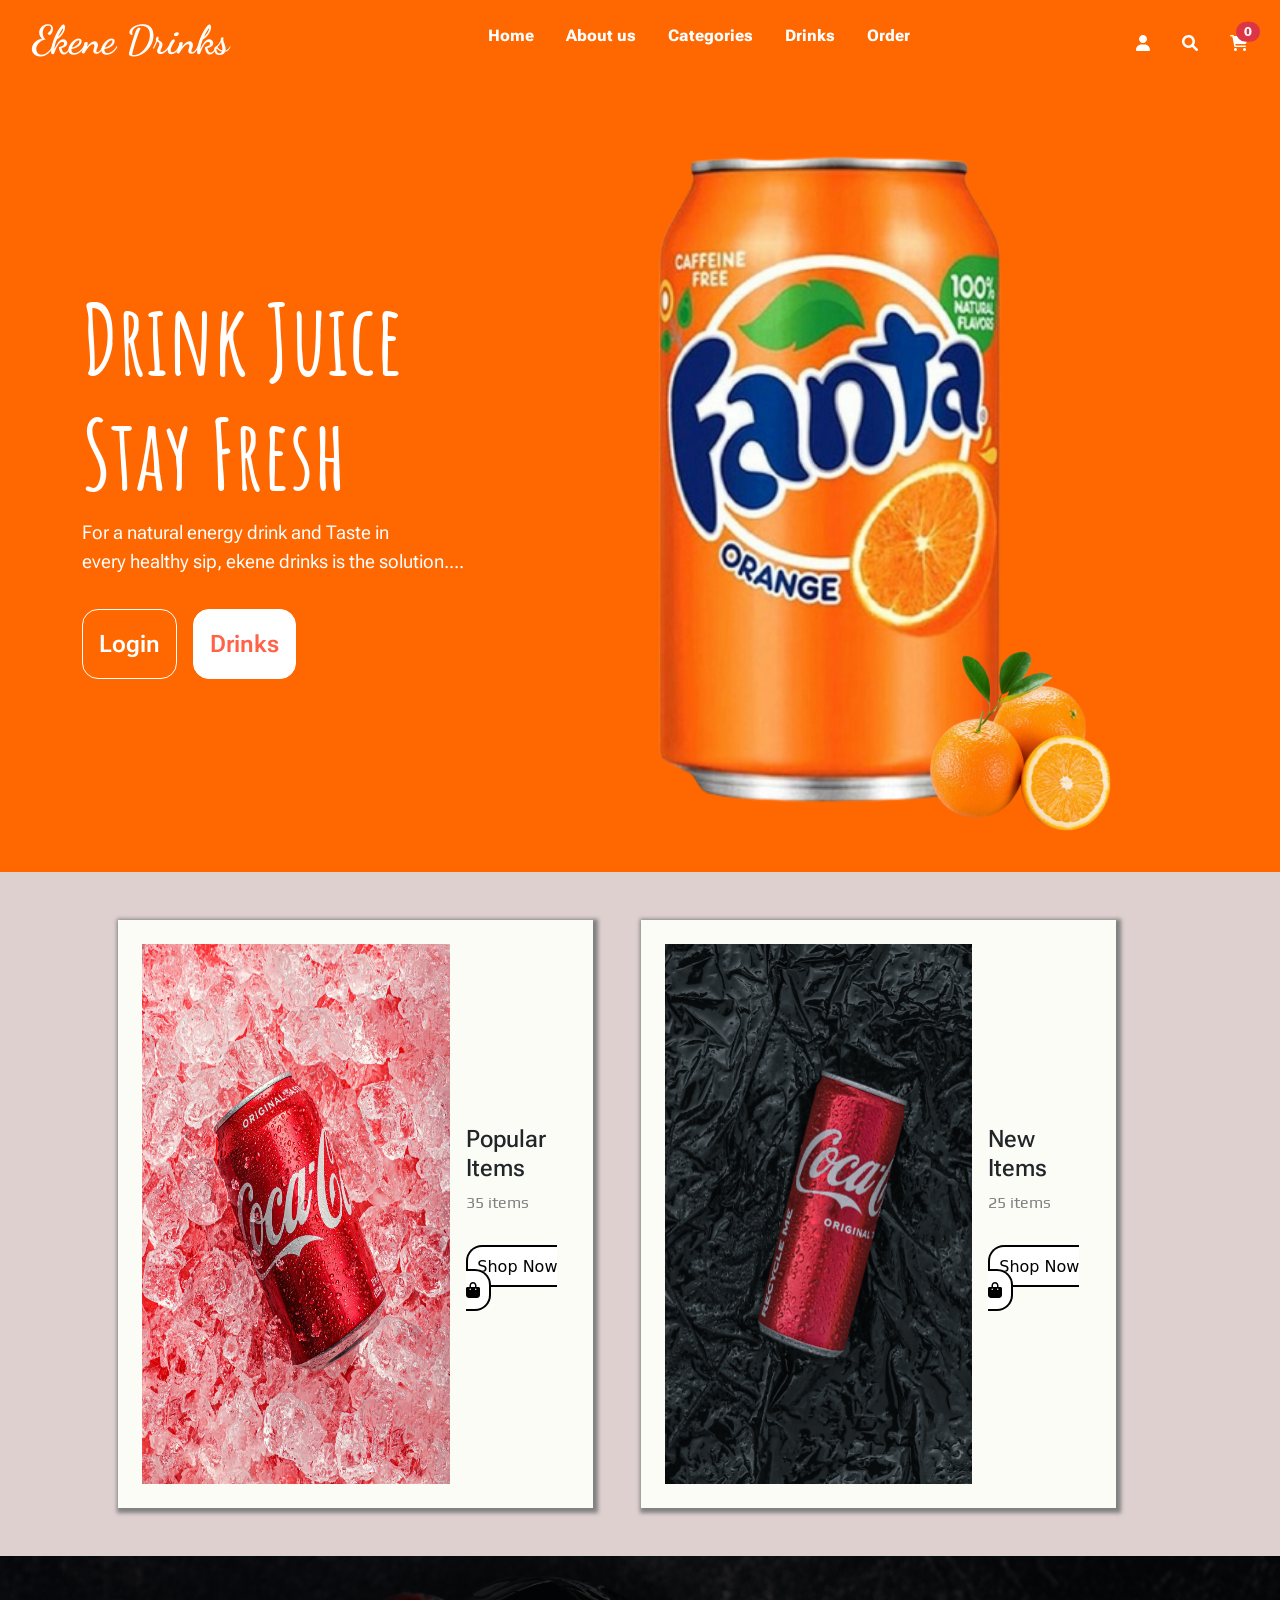
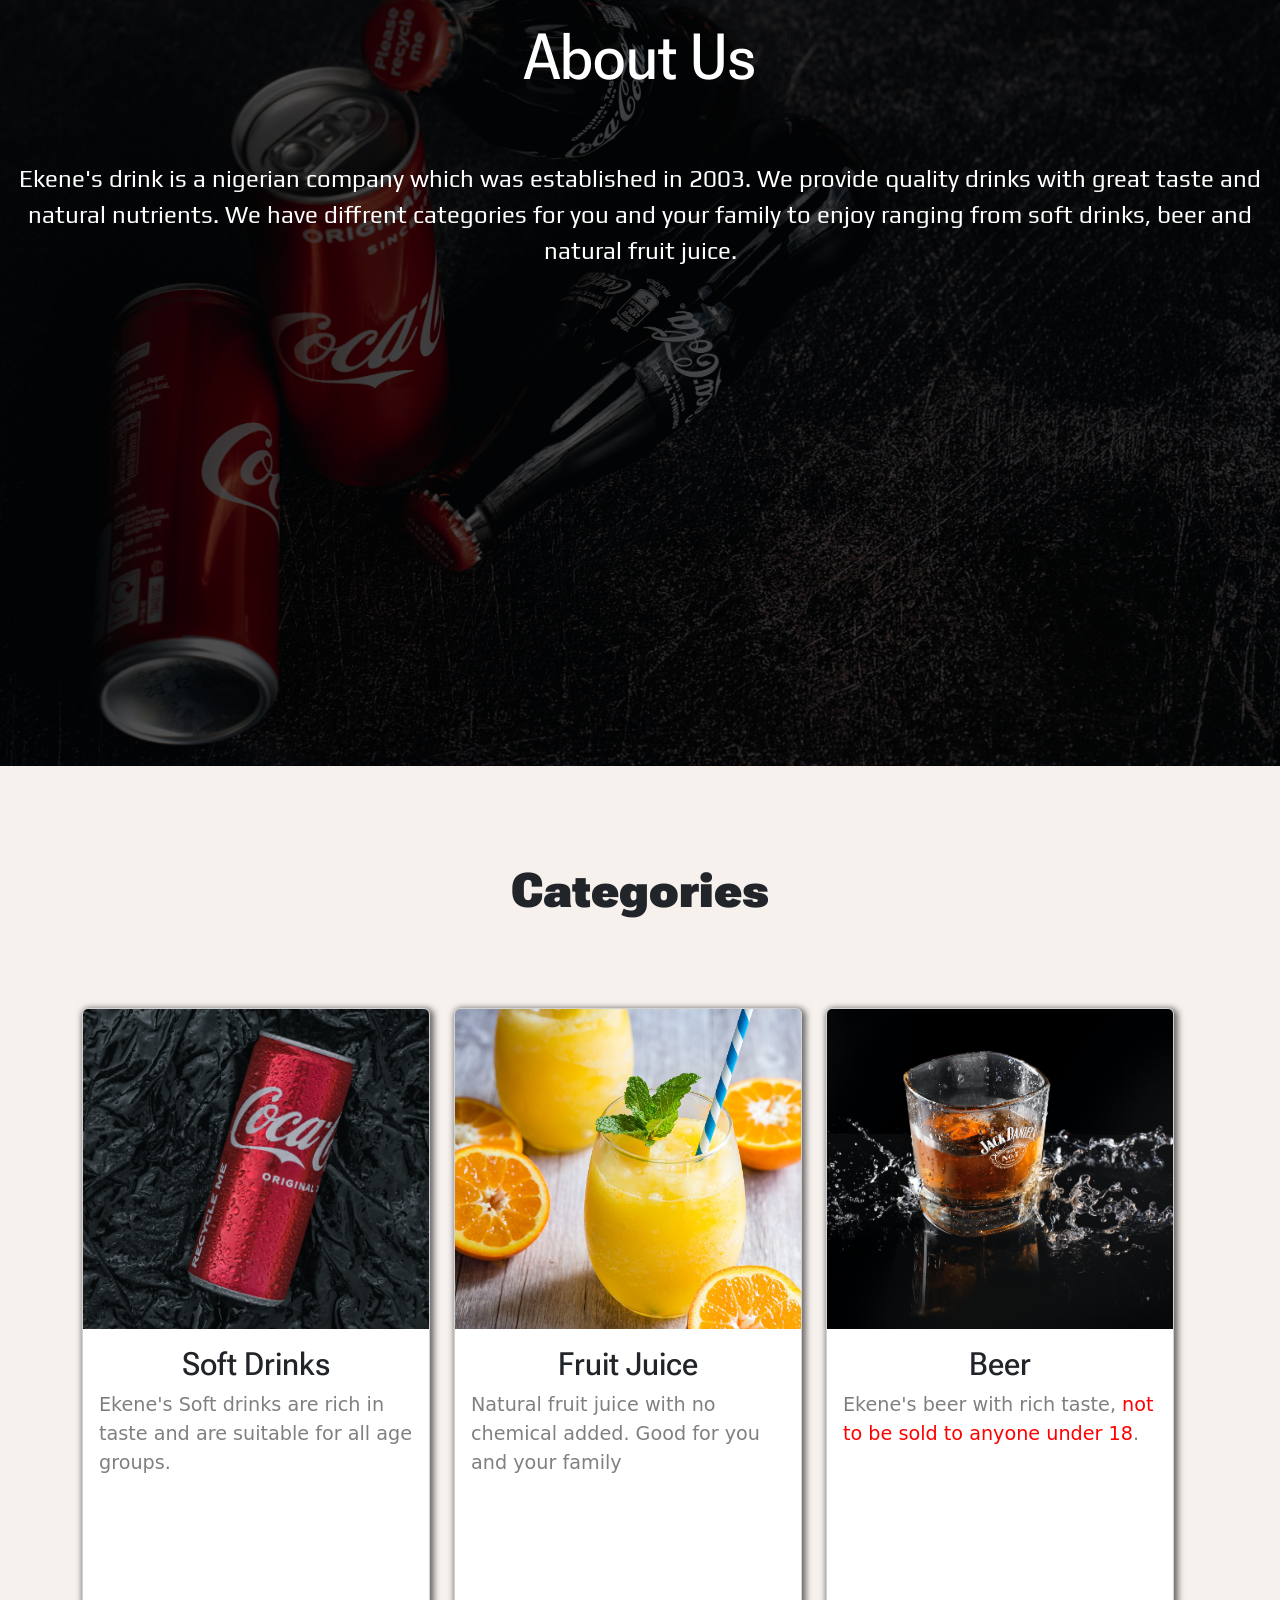
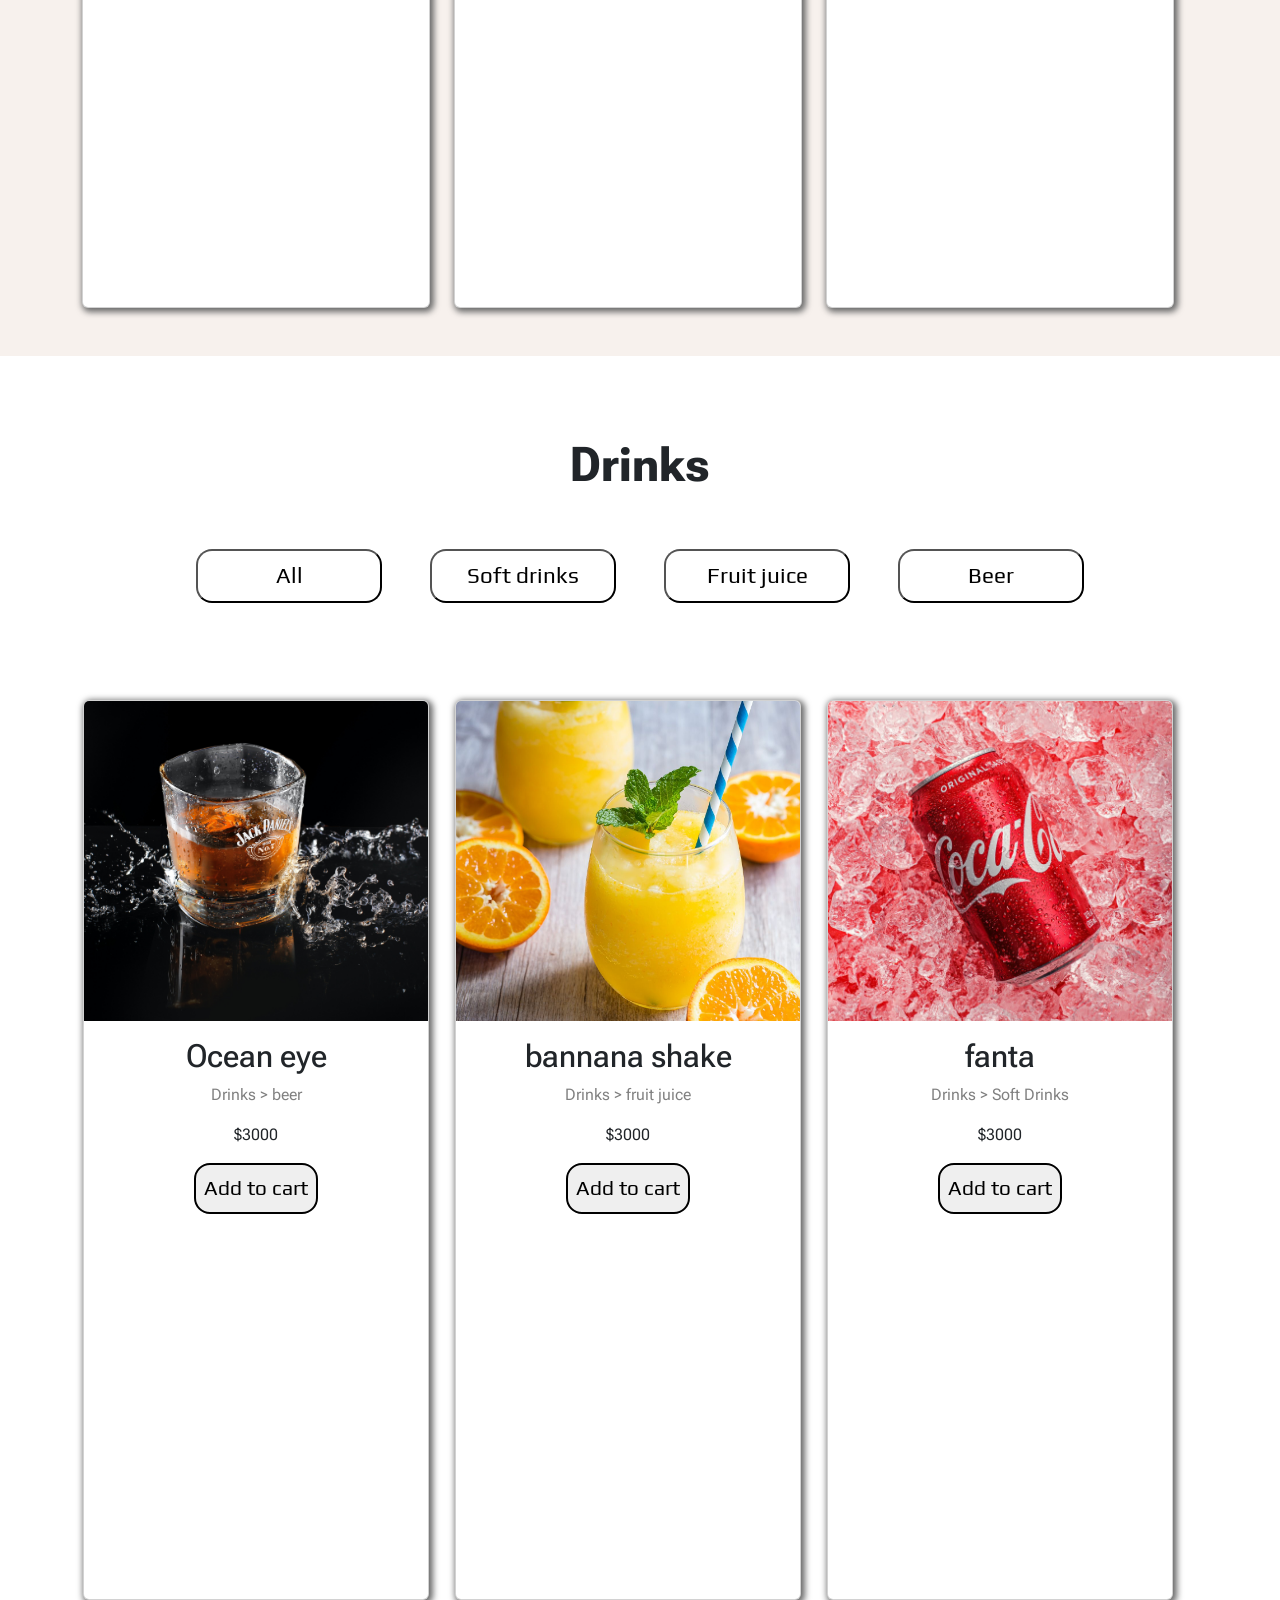
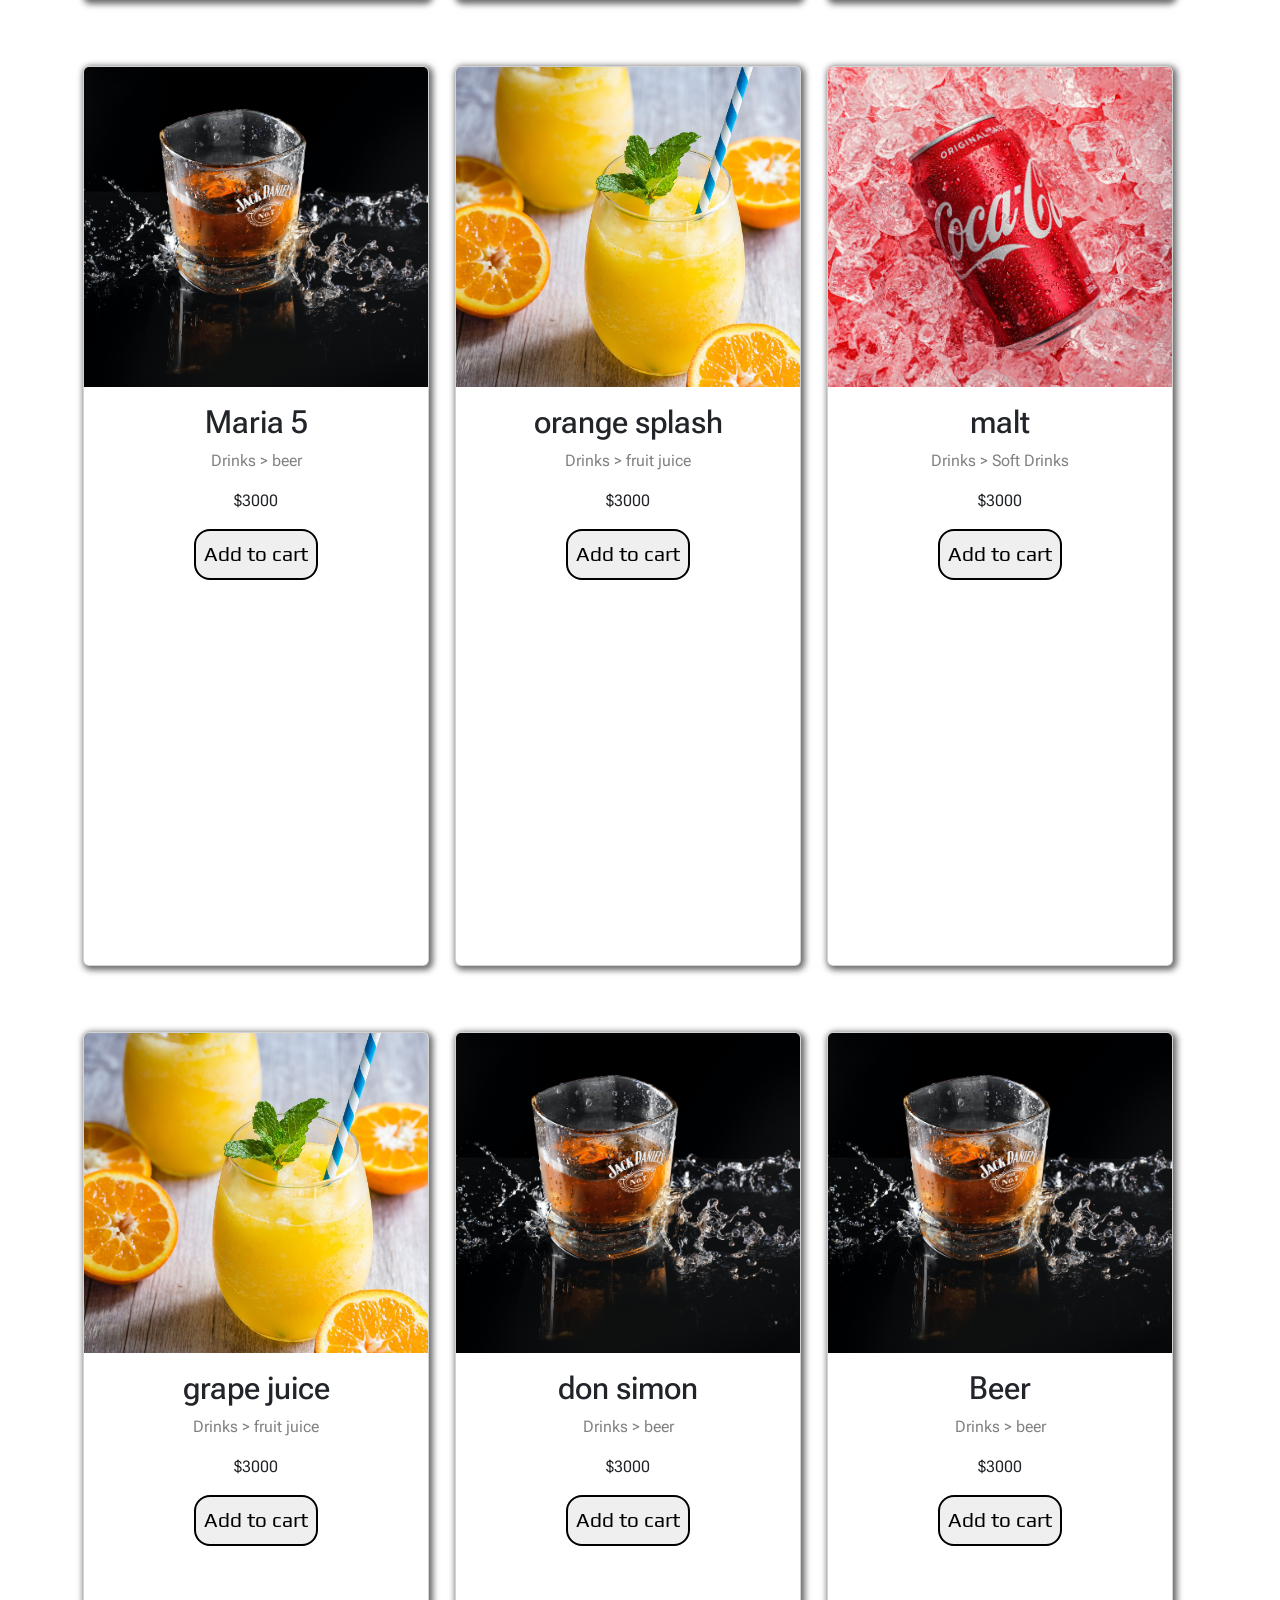
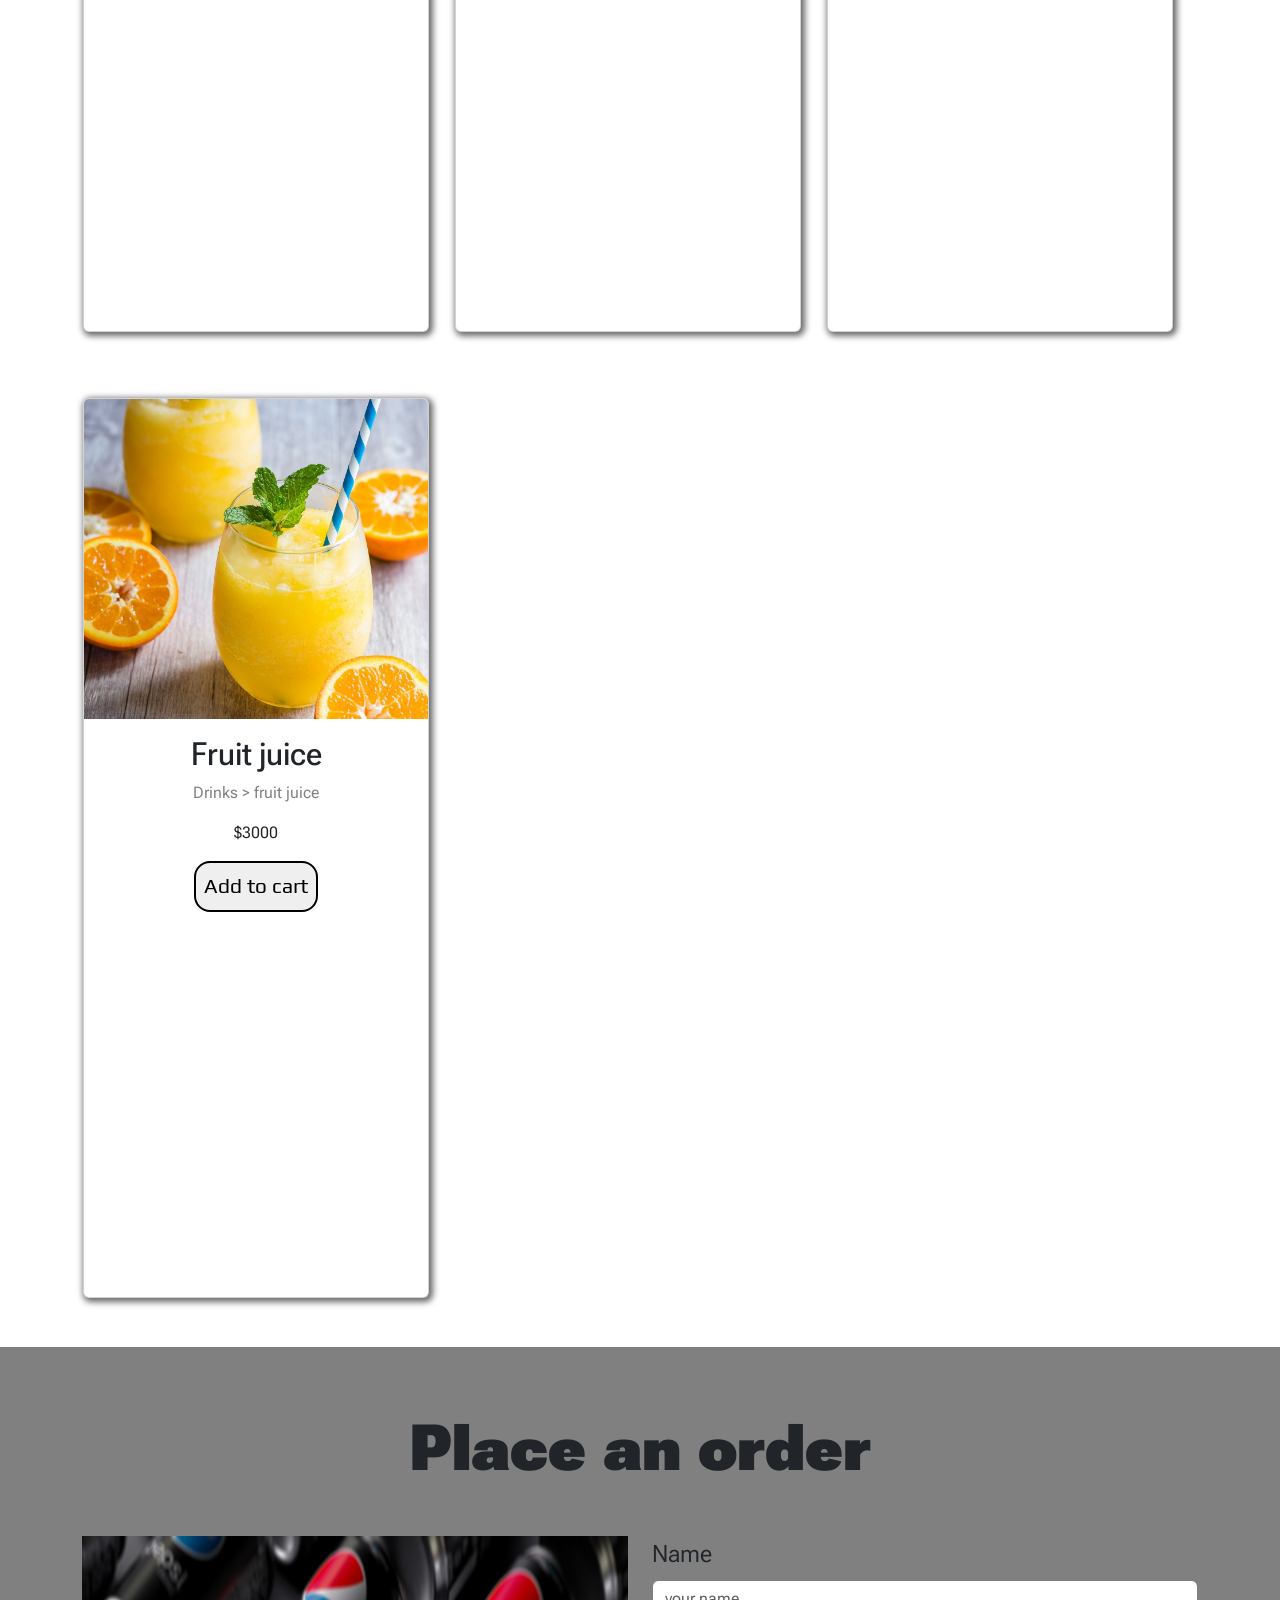
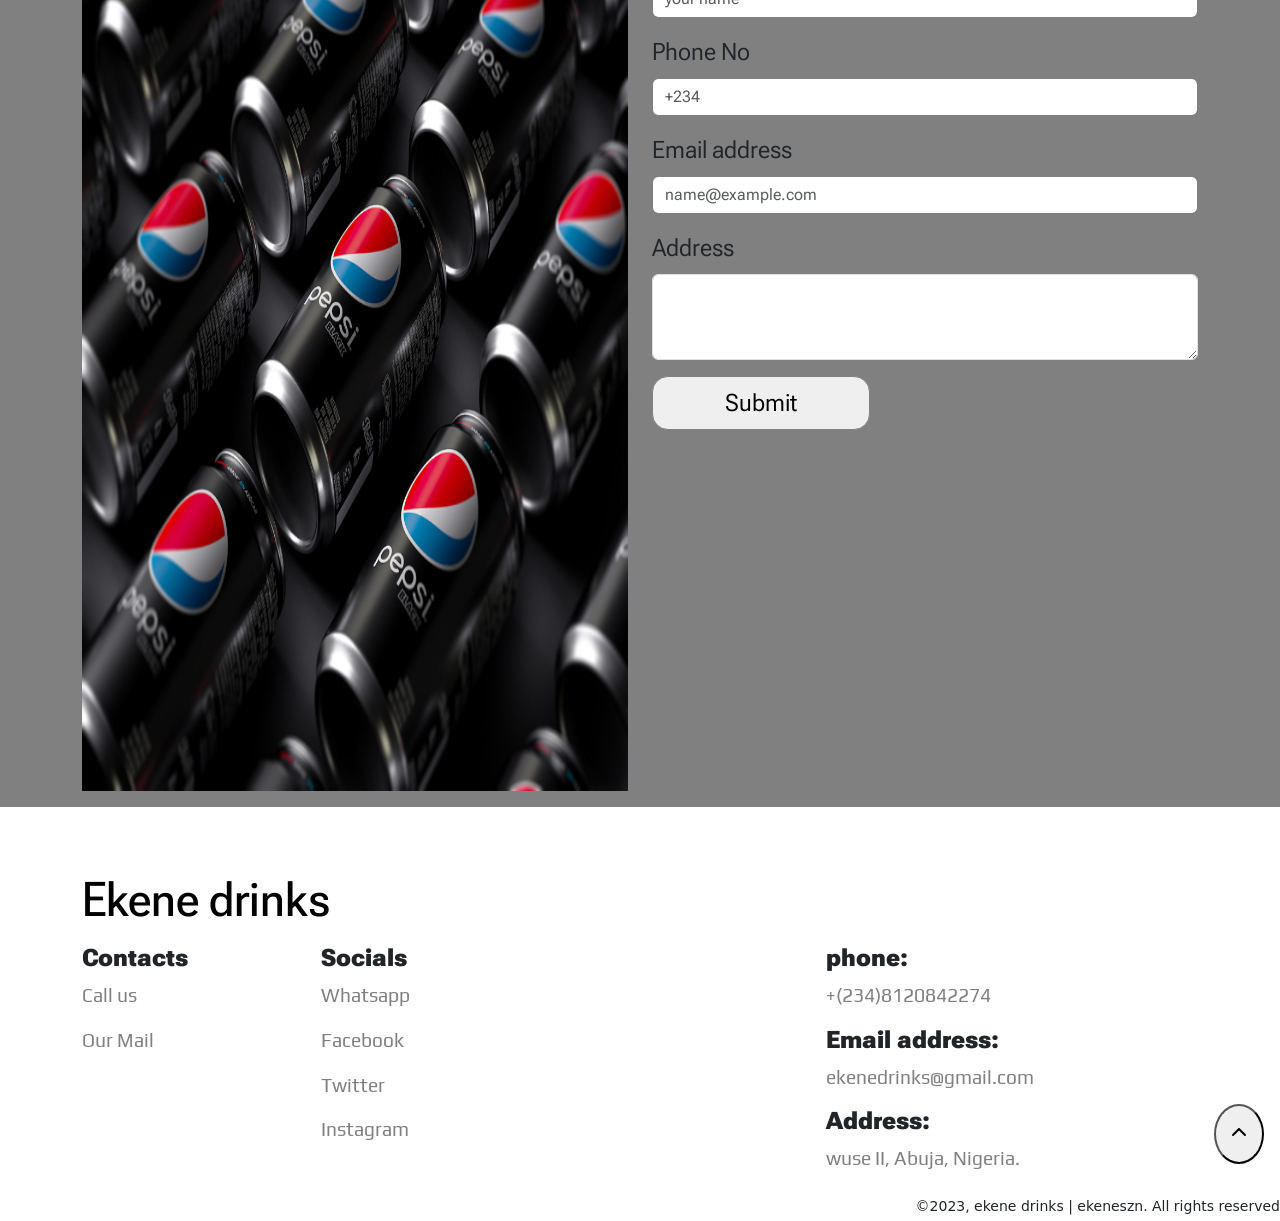
==== index.html @ aa916985 "sorting the cart increment btn" ====
<!DOCTYPE html>
<html lang="en">

     <head>
          <meta charset="UTF-8">
          <meta http-equiv="X-UA-Compatible" content="IE=edge">
          <meta name="viewport" content="width=device-width, initial-scale=1.0">
          <title>Ekene's drink</title>
          <link rel="stylesheet" href="./assets/css/style.css">
          <link rel="stylesheet" href="./assets/css/all.min.css">
          <link rel="stylesheet" href="	https://cdn.jsdelivr.net/npm/bootstrap@5.3.0-alpha3/dist/css/bootstrap.min.css">
          <link rel="preconnect" href="https://fonts.googleapis.com">
          <link rel="preconnect" href="https://fonts.gstatic.com" crossorigin>
          <link href="https://fonts.googleapis.com/css2?family=Amatic+SC&family=Bangers&family=Castoro+Titling&family=Cinzel:wght@400;600&family=Edu+TAS+Beginner&family=Edu+VIC+WA+NT+Beginner&family=Exo:wght@300&family=Genos:ital,wght@0,400;1,100&family=IBM+Plex+Serif:wght@300&family=Lobster&family=Monoton&family=Nanum+Gothic&family=Play&family=Press+Start+2P&family=Roboto+Flex:opsz,wght@8..144,200&family=Roboto+Slab:wght@100;300&family=Silkscreen&display=swap"
               rel="stylesheet">
          <link rel="preconnect" href="https://fonts.googleapis.com">
          <link rel="preconnect" href="https://fonts.gstatic.com" crossorigin>
          <link href="https://fonts.googleapis.com/css2?family=Amatic+SC&family=Bangers&family=Castoro+Titling&family=Cinzel:wght@400;600&family=Edu+TAS+Beginner&family=Edu+VIC+WA+NT+Beginner&family=Exo:wght@300&family=Genos:ital,wght@0,400;1,100&family=IBM+Plex+Serif:wght@300&family=Lobster&family=Monoton&family=Nanum+Gothic&family=Play&family=Press+Start+2P&family=Roboto+Flex:opsz,wght@8..144,200&family=Roboto+Slab:wght@100;300&family=Silkscreen&display=swap"
               rel="stylesheet">
          <link rel="preconnect" href="https://fonts.googleapis.com">
          <link rel="preconnect" href="https://fonts.gstatic.com" crossorigin>
          <link href="https://fonts.googleapis.com/css2?family=Amatic+SC&family=Bangers&family=Castoro+Titling&family=Cinzel:wght@400;600&family=Dancing+Script:wght@500&family=Edu+TAS+Beginner&family=Edu+VIC+WA+NT+Beginner&family=Exo:wght@300&family=Genos:ital,wght@0,400;1,100&family=IBM+Plex+Serif:wght@300&family=Lobster&family=Monoton&family=Nanum+Gothic&family=Play&family=Press+Start+2P&family=Roboto+Flex:opsz,wght@8..144,200&family=Roboto+Slab:wght@100;300&family=Silkscreen&display=swap"
               rel="stylesheet">
          <link rel="preconnect" href="https://fonts.googleapis.com">
          <link rel="preconnect" href="https://fonts.gstatic.com" crossorigin>
          <link href="https://fonts.googleapis.com/css2?family=Amatic+SC&family=Bangers&family=Castoro+Titling&family=Cinzel:wght@400;600&family=Cormorant&family=Dancing+Script:wght@500&family=Edu+TAS+Beginner&family=Edu+VIC+WA+NT+Beginner&family=Exo:wght@300&family=Genos:ital,wght@0,400;1,100&family=IBM+Plex+Serif:wght@300&family=Lobster&family=Monoton&family=Nanum+Gothic&family=Play&family=Press+Start+2P&family=Roboto+Flex:opsz,wght@8..144,200&family=Roboto+Slab:wght@100;300&family=Silkscreen&display=swap"
               rel="stylesheet">
     </head>

     <body>
          <header class="index-header">
               <h1 class="header-tittle">Ekene Drinks</h1>
               <ul class="links">
                    <li><a href="#home">Home</a></li>
                    <li><a href="#about">About us</a></li>
                    <li><a href="#category">Categories</a></li>
                    <li><a href="#drinks">Drinks</a></li>
                    <li><a href="#order">Order</a></li>
               </ul>
               <div class="user-section">
                    <a href="./login.html" class="user-link"><i class="fa fa-user"></i></a>
                    <a href="./search.html" class="user-link"><i class="fa fa-search"></i></a>
                    <div class="cart-a" data-bs-toggle="offcanvas" data-bs-target="#offcanvasRight" aria-controls="offcanvasRight">
                         <div class="position-relative badge-no">    
                           <a class="user-link"><i class="fa fa-cart-shopping"></i></a>
                              <span class="position-absolute top-0 start-100 translate-middle badge rounded-pill bg-danger">
                                0
                                <span class="visually-hidden">unread messages</span>
                              </span>
                         </div>
                    </div>
                    <div class="offcanvas offcanvas-end" tabindex="-1" id="offcanvasRight" aria-labelledby="offcanvasRightLabel">
                    <div class="offcanvas-header">
                    <h5 class="offcanvas-title" id="offcanvasRightLabel">Your Cart</h5>
                    <button type="button" class="btn-close" data-bs-dismiss="offcanvas" aria-label="Close"></button>
                    </div>
                    <div class="offcanvas-body"> 
                        <div class="row mini-cart-wrap">
                              <div class="mini-cart">
                                        <div class="col-md-3">
                                             <img src="./assets/images/Coca Cola.jpeg" alt="" class="img-fluid">
                                        </div>
                                        <div class="col-md-3 mini-sec">
                                             <h3 class="minicart-head">Oceaneyes</h3>
                                             <p class="minicart-p">Beer</p>
                                             <p class="mincart-p">$40</p>
                                             <div class="minicart-btn">
                                                  <div class="increase"><i class="fa fa-plus"></i></div>
                                                  <div class="vr"></div>
                                                  <div class="amount" value="1"> 1</div>
                                                  <div class="vr"></div>
                                                  <div class="decrease"><i class="fa fa-minus"></i></div>
                                             </div>
                                        </div>
                                        <div class="col-md-3 remove-sec">
                                             <div class="removeBtn"><p>Remove</p></div>
                                        </div>
                                   </div>
                              </div>
                              <div class="mini-cart">
                                   <div class="col-md-3">
                                        <img src="./assets/images/Coca Cola.jpeg" alt="" class="img-fluid">
                                   </div>
                                   <div class="col-md-3 mini-sec">
                                        <h3 class="minicart-head">Oceaneyes</h3>
                                        <p class="minicart-p">Beer</p>
                                        <p class="mincart-p">$40</p>
                                        <div class="minicart-btn">
                                             <div class="increase"><i class="fa fa-plus"></i></div>
                                             <div class="vr"></div>
                                             <div class="amount" value="1"> 1</div>
                                             <div class="vr"></div>
                                             <div class="decrease"><i class="fa fa-minus"></i></div>
                                        </div>
                                   </div>
                                   <div class="col-md-3 remove-sec">
                                        <div class="removeBtn"><p>Remove</p></div>
                                   </div>
                              </div>
                              <div class="mini-cart">
                                   <div class="col-md-3">
                                        <img src="./assets/images/Coca Cola.jpeg" alt="" class="img-fluid">
                                   </div>
                                   <div class="col-md-3 mini-sec">
                                        <h3 class="minicart-head">Oceaneyes</h3>
                                        <p class="minicart-p">Beer</p>
                                        <p class="mincart-p">$40</p>
                                        <div class="minicart-btn">
                                             <div class="increase"><i class="fa fa-plus"></i></div>
                                             <div class="vr"></div>
                                             <div class="amount" value="1"> 1</div>
                                             <div class="vr"></div>
                                             <div class="decrease"><i class="fa fa-minus"></i></div>
                                        </div>
                                   </div>
                                   <div class="col-md-3 remove-sec">
                                        <div class="removeBtn"><p>Remove</p></div>
                                   </div>
                               </div>
                         </div>
                         </div>
                         </div>
                    </div>
                    </div>
               </div>
          </header>
          <div class="home" id="home">
               <div class="home-section">
                    <div class="container">
                         <div class="row home-wrap">
                              <div class="left col-md-6">
                                   <h1 class="home-head">Drink Juice <br>Stay Fresh</h1>
                                   <p class="home-p">For a natural energy drink and Taste in <br> every healthy sip,
                                        ekene
                                        drinks
                                        is the
                                        solution....</p>
                                   <div class="buttons">
                                        <div class="login"><a href="">Login</a></div>
                                        <div class="drinks"><a href="" style="color: tomato;">Drinks</a></div>
                                   </div>
                              </div>
                              <div class="right col-md-4 d-flex">
                                   <img src="./assets/images/Refreshing_Drink_Fanta_Orange-removebg-preview.png" alt=""
                                        class="home-img">
                                   <img src="./assets/images/Improve_Your_Cholesterol_with_These_Foods-removebg-preview.png"
                                        alt="" class="fruit">
                              </div>
                         </div>
                    </div>
               </div>
               <div class="home-section2">
                    <div class="container">
                         <div class="row home-wrap">
                              <div class="col-md-6">
                                   <h1 class="home-head">Different flavours <br> and great taste</h1>
                                   <p class="home-p">Different flavours for your consumption</p>
                              </div>
                              <div class="right col-md-4 d-flex">
                                   <img src="./assets/images/Fanta_Refresco_con_Gas__Sabor_Fresa_-_Paquete_de_12_x_355_ml_-_Total__4260_ml-removebg-preview.png"
                                        alt="" class="home-img">
                                   <img src="./assets/images/Fresh_Strawberries_PNG_Image__Fresh_Hand_Painted_Strawberry_Illustrator__Strawberry_Clipart__Strawberry_Illustration__Strawberry_PNG_Image_For_Free_Download-removebg-preview.png"
                                        alt="" class="fruit">
                              </div>
                         </div>
                    </div>
               </div>
               <div class="home-section3">
                    <div class="container">
                         <div class="row home-wrap">
                              <div class="col-md-6">
                                   <h1 class="home-head">For you <br> and your family.</h1>
                                   <p class="home-p">ekene's drinks are suitable for all age groups. </p>
                              </div>
                              <div class="right col-md-4 d-flex">
                                   <img src="./assets/images/Drinks-removebg-preview.png" alt="" class="home-img">
                                   <img src="./assets/images/_35_ILLUSTRATING_AS_MY_REMEDY-removebg-preview.png" alt=""
                                        class="fruit">
                              </div>
                         </div>
                    </div>
               </div>
          </div>
          <div class="advert-section">
               <div class="container">
                    <div class="row ">
                         <div class="col-md-5 advert  p-4">
                              <div class="advert-left">
                                   <img src="./assets/images/Coca Cola.jpeg " alt="" class="advert-img">
                              </div>
                              <div class="advert-right">
                                   <h1 class="popular-head">
                                        Popular Items
                                   </h1>
                                   <p class="popular-p">
                                        35 items
                                   </p>
                                   <a href="" class="shop-now">
                                        Shop Now <i class="fa fa-shopping-bag"></i>
                                   </a>
                              </div>
                         </div>
                         <div class="col-md-5 advert p-4">
                              <div class="advert-left">
                                   <img src="./assets/images/pexels-ali-pli-14650660.jpg" alt="" class="advert-img">
                              </div>
                              <div class="advert-right">
                                   <h1 class="new-head">
                                        New Items
                                   </h1>
                                   <p class="new-p">
                                        25 items
                                   </p>
                                   <a href="" class="shop-now">
                                        Shop Now <i class="fa fa-shopping-bag"></i>
                                   </a>
                              </div>
                         </div>
                    </div>
               </div>
          </div>
          <div class="about-section" id="about">
               <img src="./assets/images/pexels-alleksana-4113666.jpg" class="about-bg"></img>
               <div class="container-fluid">
                    <div class="row ">
                         <div class="about-wrap">
                              <h2 class="about-head text-center">About Us</h2>
                              <p class="about-p text-center">Ekene's drink is a nigerian company which was established
                                   in 2003. We
                                   provide quality drinks with great taste and natural nutrients. We have diffrent
                                   categories for you and your family to enjoy ranging from soft drinks, beer and
                                   natural fruit juice.</p>
                         </div>
                    </div>
               </div>
          </div>
          <div class="category" id="category">
               <div class="container">
                    <div class="row">
                         <h1 class="category-head text-center mt-5">
                              Categories
                         </h1>
                         <div class="row mt-5">
                              <div class="col-md-4">
                                   <div class="card">
                                        <img src="./assets/images/pexels-ali-pli-14650660.jpg" class="card-img-top"
                                             alt="...">
                                        <div class="card-body">
                                             <h5 class="card-title">Soft Drinks</h5>
                                             <p class="card-text">Ekene's Soft drinks are rich in taste and are suitable
                                                  for all age groups.</p>
                                        </div>
                                   </div>
                              </div>
                              <div class="col-md-4">
                                   <div class="card">
                                        <img src="./assets/images/Frozen Orange Prosecco - Frozecco.jpeg" class="
                                             card-img-top" alt="...">
                                        <div class="card-body">
                                             <h5 class="card-title">Fruit Juice</h5>
                                             <p class="card-text">Natural fruit juice with no chemical added. Good for
                                                  you and your family</p>
                                        </div>
                                   </div>
                              </div>
                              <div class="col-md-4">
                                   <div class="card">
                                        <img src="./assets/images/pexels-maria-pop-339696.jpg" class="card-img-top"
                                             alt="...">
                                        <div class="card-body">
                                             <h5 class="card-title">Beer</h5>
                                             <p class="card-text">Ekene's beer with rich taste, <span style="color: red
                                             ;">not to be sold to anyone under 18</span>.</p>
                                        </div>
                                   </div>
                              </div>
                         </div>
                    </div>
               </div>
          </div>
          <div class="drinks-section" id="drinks">
               <div class="container">
                    <div class="row">
                         <h1 class="drink-head text-center mt-5">
                              Drinks
                         </h1>
                         <div class="drink-category d-flex justify-content-center gap-5 mt-5">
                              <button class="drink-btn col-md-2" data-category="all">
                                   All
                              </button>
                              <button class="drink-btn col-md-2" data-category="soft drink">
                                   Soft drinks
                              </button>
                              <button class="drink-btn col-md-2" data-category="fruit juice">
                                   Fruit juice
                              </button>
                              <button class="drink-btn col-md-2" data-category="beer">
                                   Beer
                              </button>
                         </div>
                         <div class="row mt-5">
                              <div class="col-md-4 drinks" data-type="beer">
                                   <div class="card">
                                        <img src="./assets/images/pexels-maria-pop-339696.jpg" class="card-img-top"
                                             alt="...">
                                        <div class="card-body">
                                             <h5 class="card-title">Ocean eye</h5>
                                             <p class="card-p text-center">Drinks > beer
                                             <p class="price text-center">$3000</p>
                                             <button class="cart">Add to cart</button>
                                        </div>
                                   </div>
                              </div>
                              <div class="col-md-4 drinks" data-type="fruit juice">
                                   <div class="card">
                                        <img src="./assets/images/Frozen Orange Prosecco - Frozecco.jpeg"
                                             class="card-img-top" alt="...">
                                        <div class="card-body">
                                             <h5 class="card-title">bannana shake</h5>
                                             <p class="card-p text-center">Drinks > fruit juice
                                             <p class="price text-center">$3000</p>
                                             <button class="cart">Add to cart</button>
                                        </div>
                                   </div>
                              </div>
                              <div class="col-md-4 drinks" data-type="soft drink">
                                   <div class="card">
                                        <img src="./assets/images/Coca Cola.jpeg" class="card-img-top" alt="...">
                                        <div class="card-body">
                                             <h5 class="card-title">fanta</h5>
                                             <p class="card-p text-center">Drinks > Soft Drinks
                                             <p class="price text-center">$3000</p>
                                             <button class="cart">Add to cart</button>
                                        </div>
                                   </div>
                              </div>
                              <div class="col-md-4 drinks" data-type="beer">
                                   <div class="card">
                                        <img src="./assets/images/pexels-maria-pop-339696.jpg" class="card-img-top"
                                             alt="...">
                                        <div class="card-body">
                                             <h5 class="card-title">Maria 5</h5>
                                             <p class="card-p text-center">Drinks > beer
                                             <p class="price text-center">$3000</p>
                                             <button class="cart">Add to cart</button>
                                        </div>
                                   </div>
                              </div>
                              <div class="col-md-4 drinks" data-type="fruit juice">
                                   <div class="card">
                                        <img src="./assets/images/Frozen Orange Prosecco - Frozecco.jpeg"
                                             class="card-img-top" alt="...">
                                        <div class="card-body">
                                             <h5 class="card-title">orange splash</h5>
                                             <p class="card-p text-center">Drinks > fruit juice
                                             <p class="price text-center">$3000</p>
                                             <button class="cart">Add to cart</button>
                                        </div>
                                   </div>
                              </div>
                              <div class="col-md-4 drinks" data-type="soft drink">
                                   <div class="card">
                                        <img src="./assets/images/Coca Cola.jpeg" class="card-img-top" alt="...">
                                        <div class="card-body">
                                             <h5 class="card-title">malt</h5>
                                             <p class="card-p text-center">Drinks > Soft Drinks
                                             <p class="price text-center">$3000</p>
                                             <button class="cart">Add to cart</button>
                                        </div>
                                   </div>
                              </div>
                              <div class="col-md-4 drinks" data-type="fruit juice">
                                   <div class="card">
                                        <img src="./assets/images/Frozen Orange Prosecco - Frozecco.jpeg"
                                             class="card-img-top" alt="...">
                                        <div class="card-body">
                                             <h5 class="card-title">grape juice</h5>
                                             <p class="card-p text-center">Drinks > fruit juice
                                             <p class="price text-center">$3000</p>
                                             <button class="cart">Add to cart</button>
                                        </div>
                                   </div>
                              </div>
                              <div class="col-md-4 drinks" data-type="beer">
                                   <div class="card">
                                        <img src="./assets/images/pexels-maria-pop-339696.jpg" class="card-img-top"
                                             alt="...">
                                        <div class="card-body">
                                             <h5 class="card-title">don simon</h5>
                                             <p class="card-p text-center">Drinks > beer
                                             <p class="price text-center">$3000</p>
                                             <button class="cart">Add to cart</button>
                                        </div>
                                   </div>
                              </div>
                              <div class="col-md-4 drinks" data-type="beer">
                                   <div class="card">
                                        <img src="./assets/images/pexels-maria-pop-339696.jpg" class="card-img-top"
                                             alt="...">
                                        <div class="card-body">
                                             <h5 class="card-title">Beer</h5>
                                             <p class="card-p text-center">Drinks > beer
                                             <p class="price text-center">$3000</p>
                                             <button class="cart">Add to cart</button>
                                        </div>
                                   </div>
                              </div>
                              <div class="col-md-4 drinks" data-type="fruit juice">
                                   <div class="card">
                                        <img src="./assets/images/Frozen Orange Prosecco - Frozecco.jpeg"
                                             class="card-img-top" alt="...">
                                        <div class="card-body">
                                             <h5 class="card-title">Fruit juice</h5>
                                             <p class="card-p text-center">Drinks > fruit juice
                                             <p class="price text-center">$3000</p>
                                             <button class="cart">Add to cart</button>
                                        </div>
                                   </div>
                              </div>
                         </div>
                    </div>
               </div>
          </div>
          <div class="order-section" id="order">
               <div class="container">
                    <div class="row">
                         <div class="order-section-title">
                              <h3 class="text-center mb-5 mt-5">Place an order</h3>
                         </div>
                         <div class="col-md-6">
                              <img src="./assets/images/PEPSI BLACK CGI.png" alt="" class="form-img">
                         </div>
                         <div class="col-md-6">
                              <form action="order.php" method="post" class="order-form">
                                   <div class="mb-3">
                                        <label for="exampleFormControlInput1" class="form-label">Name</label>
                                        <input type="email" class="form-control" id="exampleFormControlInput1"
                                             placeholder="your name">
                                   </div>
                                   <div class="mb-3">
                                        <label for="exampleFormControlInput2" class="form-label">Phone No</label>
                                        <input type="email" class="form-control" id="exampleFormControlInput2"
                                             placeholder="+234">
                                   </div>
                                   <div class="mb-3">
                                        <label for="exampleFormControlInput1" class="form-label">Email address</label>
                                        <input type="email" class="form-control" id="exampleFormControlInput1"
                                             placeholder="name@example.com">
                                   </div>
                                   <div class="mb-3">
                                        <label for="exampleFormControlTextarea1" class="form-label">Address</label>
                                        <textarea class="form-control" id="exampleFormControlTextarea1"
                                             rows="3"></textarea>
                                   </div>
                                   <button type="submit" class="order-submitBtn">Submit</button>
                              </form>
                         </div>
                    </div>
               </div>
          </div>
          <footer class="footer">
               <div class="container">
                    <d class="row">
                         <div class="col-md-3">
                              <h2 class="footer-head">Ekene drinks</h2>
                         </div>
                         <div class="footer-content  mt-2">
                              <div class="social-sec">
                                   <h3 class="footer-end">Contacts</h3>
                                   <div class="contacts">
                                        <a class="footer-links" href="tel:+08120842274">Call us</a>
                                        <a class="footer-links" href="mailto:azubuogufavour1@gmail.com">Our Mail</a>
                                   </div>
                              </div>
                              <div class="social col-md-4 ">
                                   <h3 class="footer-end">Socials</h3>
                                   <div class="social-med">
                                        <a class="footer-links" href="https://www.whatsapp.com/08120842274"
                                             target="_blank">Whatsapp</a>
                                        <a class="footer-links" href="https://www.facebook.com/ekenefavour"
                                             target="_blank">Facebook</a>
                                        <a class="footer-links" href="https://www.twitter.com/FAzubuogu"
                                             target="_blank">Twitter</a>
                                        <a class="footer-links" href="https://www.instagram.com/_.ekene"
                                             target="_blank">Instagram</a>
                                   </div>
                                   <small>&copy;2023, ekene drinks | ekeneszn. All rights reserved</small>
                              </div>
                              <div class="small-info col-md-4">
                                   <h4 class="footer-end">phone:</h4>
                                   <p class="footer-links">+(234)8120842274</p>
                                   <h4 class="footer-end">Email address:</h4>
                                   <p class="footer-links">ekenedrinks@gmail.com</p>
                                   <h4 class="footer-end">Address:</h4>
                                   <p class="footer-links">wuse II, Abuja, Nigeria.</p>
                                   <a href="#"><button class="scroll"><i class="fa fa-chevron-up"></i></button></a>
                              </div>
                         </div>
               </div>
               </div>
          </footer>
          <script src="./assets/js/script.js"></script>
          <script src="https://cdn.jsdelivr.net/npm/bootstrap@5.3.0-alpha3/dist/js/bootstrap.bundle.min.js"></script>
          <script src="./assets/js/all.min.js"></script>
     </body>

</html>
---- assets/css/style.css ----
*{
     padding: 0;
     margin: 0;
     text-decoration: none !important;
     list-style-type: none;
     box-sizing: border-box;
     
}
body{
     overflow-x: hidden;
}

.index-header{
     padding: 1rem 2rem;
     display: flex; 
     align-items: center;
     background: #ff6700;
justify-content: space-between;
}
.header-tittle{
color: white;
font-family: 'Dancing Script', cursive;
font-weight: 900;
}
.links{
display: flex;
gap: 2rem;
align-items: center;
}
.links a{
color: white;
font-size: 1rem;
font-family: 'Roboto Flex', sans-serif;
font-weight: 800;
}
.links li a:hover{
 color:gray;
}
.user-section{
     display: flex;
     justify-content: space-evenly;
     gap: 2rem;
}

.user-link svg{
     color: white;
     height: 1rem;
     cursor: pointer;

}
.cart-a{
     cursor: pointer !important;
}
.user-link svg:hover{
     color: gray;   
}
.home{
     display: flex;
     width: 300%;
     position: relative;
     /* right: 100%; */
}
.home-section{
     width: 100% !important;
     padding: 2rem 0;
     background: #ff6700;
}
.home-section2{
     background: #ff3016 !important;
     padding: 2rem 0;
     width: 100%;
}
.home-section3{
     background: #6610f2 !important;
     padding: 2rem 0;
     width: 100%;
}
.home-wrap{
     display: flex;
     align-items: center;
}
.left{

}
.home-head{
font-family:  'Amatic SC', cursive;
font-size: 6rem;
font-weight:900;
color: white;
}
.home-p{
color: white;
font-family: 'Roboto Flex', sans-serif;
font-size: 1.2rem;

}
.right{
position: relative;
}
.fruit{
     width: 50%;
     height: 15vw;
     position: absolute;
     bottom: 0;
     right: -25%;
}
.buttons{
     display: flex;
     gap: 1rem;
     margin-top: 2rem;
}
.buttons a{
     color: white;
     text-decoration: none;
     font-size: 1.5rem;
     font-weight: 600;     
}
.login{
padding: 1rem;
border: 1px solid white;
border-radius: 1rem;
font-family: 'Roboto Flex', sans-serif;
}
.home-img{
     width: 100%;
     height: 80vh;
     object-fit: cover;
}
.drinks{
padding: 1rem;
border: 1px solid white;
background: white;
border-radius: 1rem;
font-family: 'Roboto Flex', sans-serif;

}
.advert-section{
     padding: 3rem 0;
background:rgb(223, 208, 208);


}
.advert{
display: flex;
margin-top: 4rem;
align-items: center;
background: #fcfcf6;
gap: 1rem;
width: 30%;
margin-left: 3rem;
box-shadow: 2px 2px 4px 3px grey;
}
.advert-img{
     width: 100%;
     height: 60vh;
}
.popular-head{
font-family: 'Roboto Flex', sans-serif;
font-size: 1.5rem;
}
.popular-p{
     color: gray;
     font-family: 'Play', sans-serif;
     font-size: 1rem;
margin-bottom: 2.5rem;

}
.new-head{
font-family: 'Roboto Flex', sans-serif;
font-size: 1.5rem;
      
}
.new-p{
     color: gray;
     font-family: 'Play', sans-serif;
     font-size: 1rem;
margin-bottom: 2.5rem;
     
}
.shop-now{
padding: .6rem;
border: 2px solid black;
font-size: 1rem;
color: black;
border-radius: 1rem;
background: white;
}
.category{
     background: #f7f1ed;
     padding: 3rem 0;
}
.category img{
     width: 100%;
     height: 20rem;
     object-fit: cover;
}
.category-head{
font-family: 'Roboto Flex', sans-serif;
margin-top: 3rem;
font-weight: 900;
font-size: 3rem;
}
.card{
     width: 100%;
box-shadow: 2px 2px 6px 2px dimgray;
margin-top: 2rem;
height: 100vh !important;
}
.cart{
     padding: .5rem;
     border-radius: 1rem;
     display: block;
     margin: 0 auto;
     font-family: 'Play', sans-serif;
    border: 2px solid black;
    font-size: 1.3rem;
}
.card-title{
font-family: 'Roboto Flex', sans-serif;
     font-size: 2rem;
     text-align: center !important;
}
.card-text{
     font-size: 1.2rem;
     color: grey;
}
.drink-btn{
     padding: .5rem;
     border-radius: 1rem;
     font-family: 'Play', sans-serif;
     font-size: 1.4rem;
     background:transparent;
}
.drink-head{
font-family: 'Roboto Flex', sans-serif;
     font-size: 3rem;
font-weight: bolder;
}
.drinks-section{
     padding: 2rem 0;
}
.drinks-section img{
     width: 100%;
     height: 20rem;
     object-fit: cover;
}
.card-p{
     text-align: center !important;
     color: grey;
}
.order-section{
     background: gray;
     padding: 1rem 0;
}
.form-img{
     width: 100%;
     height: 95vh;
}
.order-section-title h3{
      font-family: 'Roboto Flex', sans-serif;
      font-size: 4rem;
      font-weight: 900;
}
.order-submitBtn{
padding: .5rem;
width: 40% !important;
border-radius: 1rem;
border: 1px solid grey;
font-size: 1.5rem;
display: flex;
justify-content: center;
}
.order-form{
     font-size: 1.5rem;
font-family: 'Roboto Flex', sans-serif;
}
.footer{
     position: relative;
     padding: 2rem 0;
     background: white;
}
.footer-head{
      font-family: 'Roboto Flex', sans-serif;
color: black;
font-size: 3rem;
margin-top: 2rem;
}
.footer-content{
     display: flex;
     justify-content: space-between;
}
.social-sec{
     display: flex;
     flex-direction: column;
}
.social{
     display: flex;
     flex-direction: column;
}
.social-med{
     display: flex;
     flex-direction: column;
     gap: 1rem;
     font-size: 1.2rem;
}
.contacts{
     display: flex;
     flex-direction: column;
     gap: 1rem;
     font-size: 1.2rem;
}
.footer-links{
     color: gray;
     font-family: 'Play', sans-serif;
     font-size: 1.2rem;

}
.footer-end{
      font-family: 'Roboto Flex', sans-serif;
     font-size: 1.5rem;
     font-weight: 900;
}
small{
     position: absolute;
     right: 0;
     bottom: 1%;
}
.scroll{
     padding: 1rem;
     border-radius: 50%;
     position: absolute;
     right: 0;
   bottom: 6%;
   margin-bottom: 2rem;
   margin-right: 1rem;
}
.about-section{
     background: #000;
position: relative;

}
.about-bg{
width: 100%;
height: 90vh;
opacity: 0.3;
z-index: 4;
object-fit: cover;
}
.about-wrap{
position: absolute;
top: 0;
z-index: 99;
display: flex;
flex-direction: column;
align-items: center;
justify-content: center;
}
.about-head{
      font-family: 'Roboto Flex', sans-serif;
        color: white;
        font-size: 4rem;
        margin: 4rem 0;
}
.about-p{
        color: white;
     font-family: 'Play', sans-serif;
font-size: 1.5rem;
}
.mini-cart{
     display: flex !important;
     gap: 1rem;
     padding: 1rem;
     position: relative;
     /* background: #f8f8f3; */
}
.minicart-btn{
display: flex;
gap: .5rem;
justify-content: center;
align-items: center;
border: 1px solid gray;
height: 2.5rem;
cursor: pointer;
/* padding: 1rem; */
}
.increase{

/* padding-top: .3rem; */
}
.amount{
font-size: 1rem;
/* padding-top: .3rem; */
}
.decrease{


}
.remove-sec{
     margin-left: 4rem;
     position: absolute;
     bottom: 0;
     right: 0;
}
.login-header{
     padding: 1rem 2rem;
     display: flex; 
     align-items: center;
     background: transparent;
justify-content: space-between;
position: absolute;
top: 0;
width: 100%;

}
.login-form-bg{
     width: 100%;
     height: 150vh;
     object-fit: cover;
     opacity: 0.6;
     z-index: 9;
}
.form-tittle{
     font-size: 3rem !important;
}
.login-small{
     color: gray;
     cursor: pointer;
}
.signup-small{
     color: gray;
     cursor: pointer;
}
.login-form{
     font-size: 1.3rem;
     font-family: 'Roboto Flex', sans-serif;
     background: white;
     padding: 1rem;
     position: absolute;
     top: 20%;
     display: flex;
     justify-content: center;
     align-items: center;
     display: none;
     width: 50%;
     transform: translateX(25%);
     
}
.signup-form{
     font-size: 1.3rem;
     font-family: 'Roboto Flex', sans-serif;
     background: white;
     padding: 1rem;
     position: absolute;
     top: 20%;
     display: flex;
     justify-content: center;
     align-items: center;
     width: 80%;
}
input{
     border: 1px solid grey !important;
}
.form-body{
     background: #000 !important;
     z-index: 999;
}
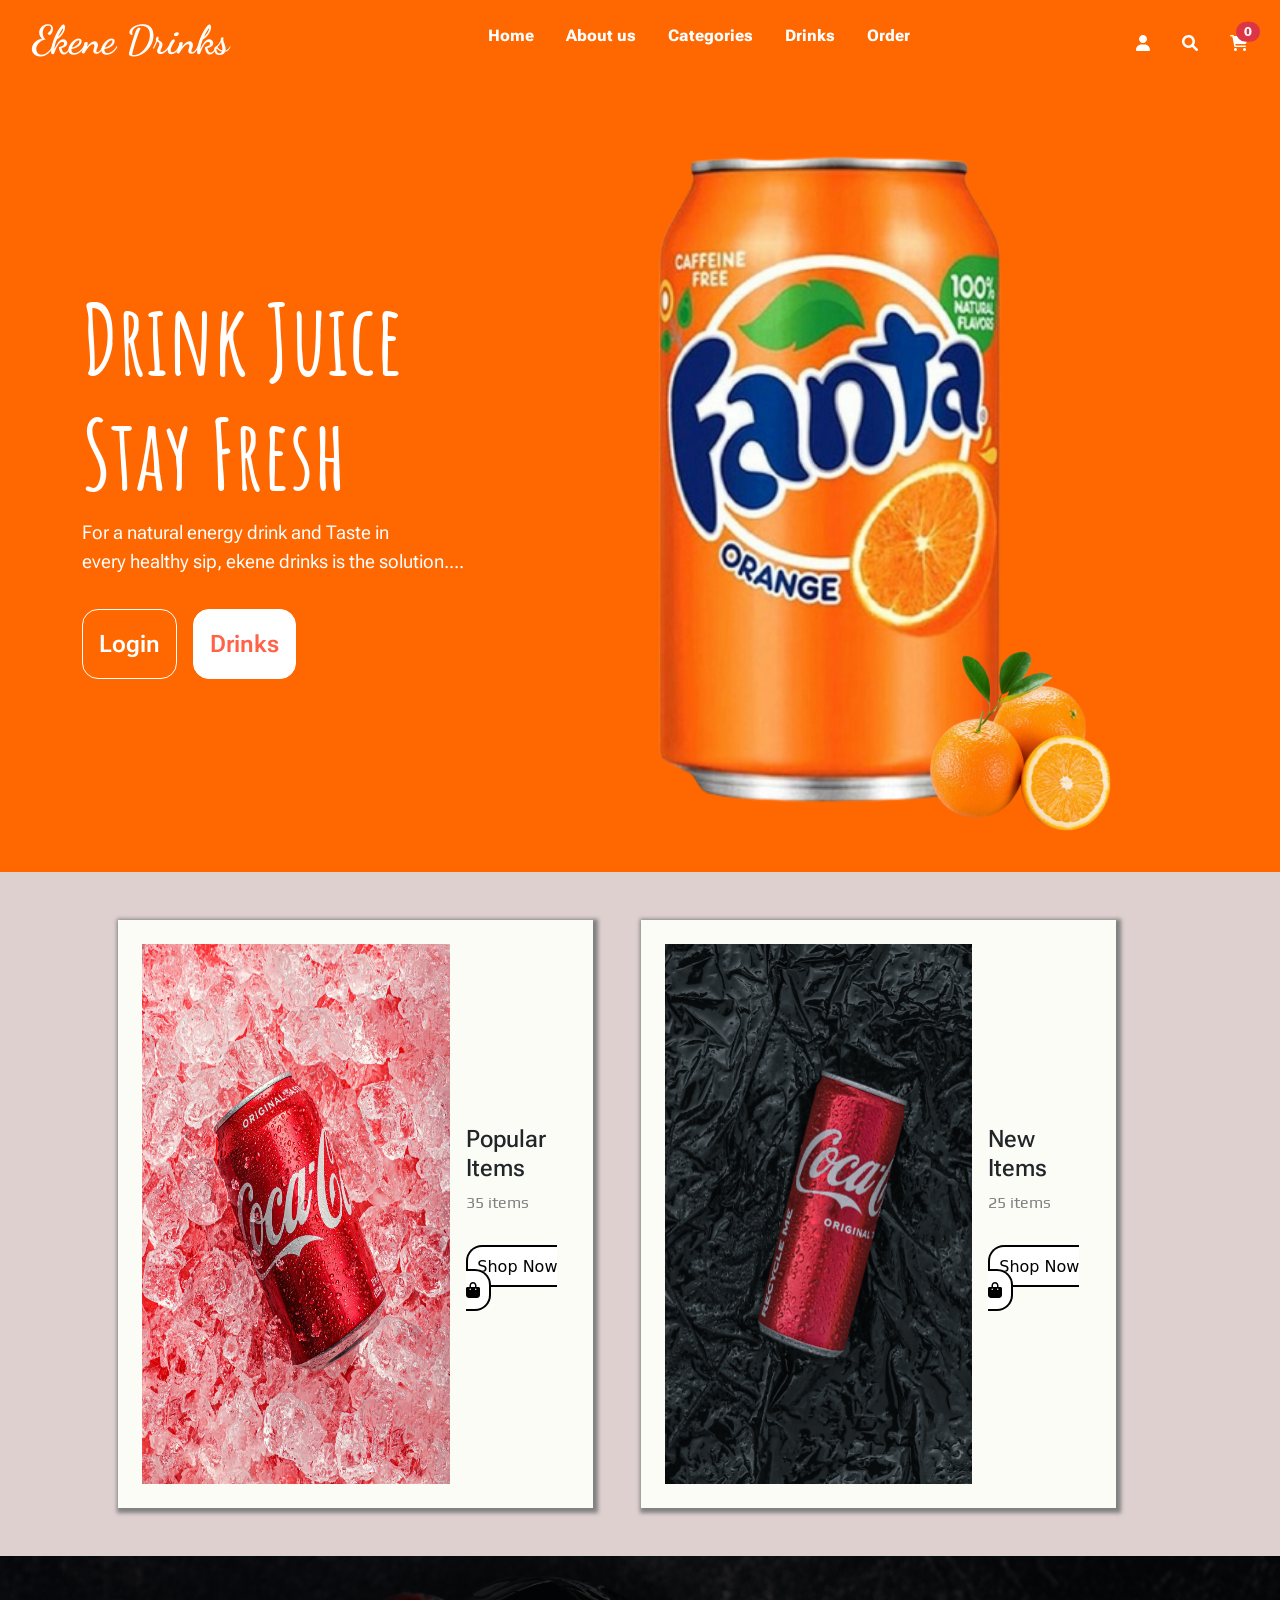
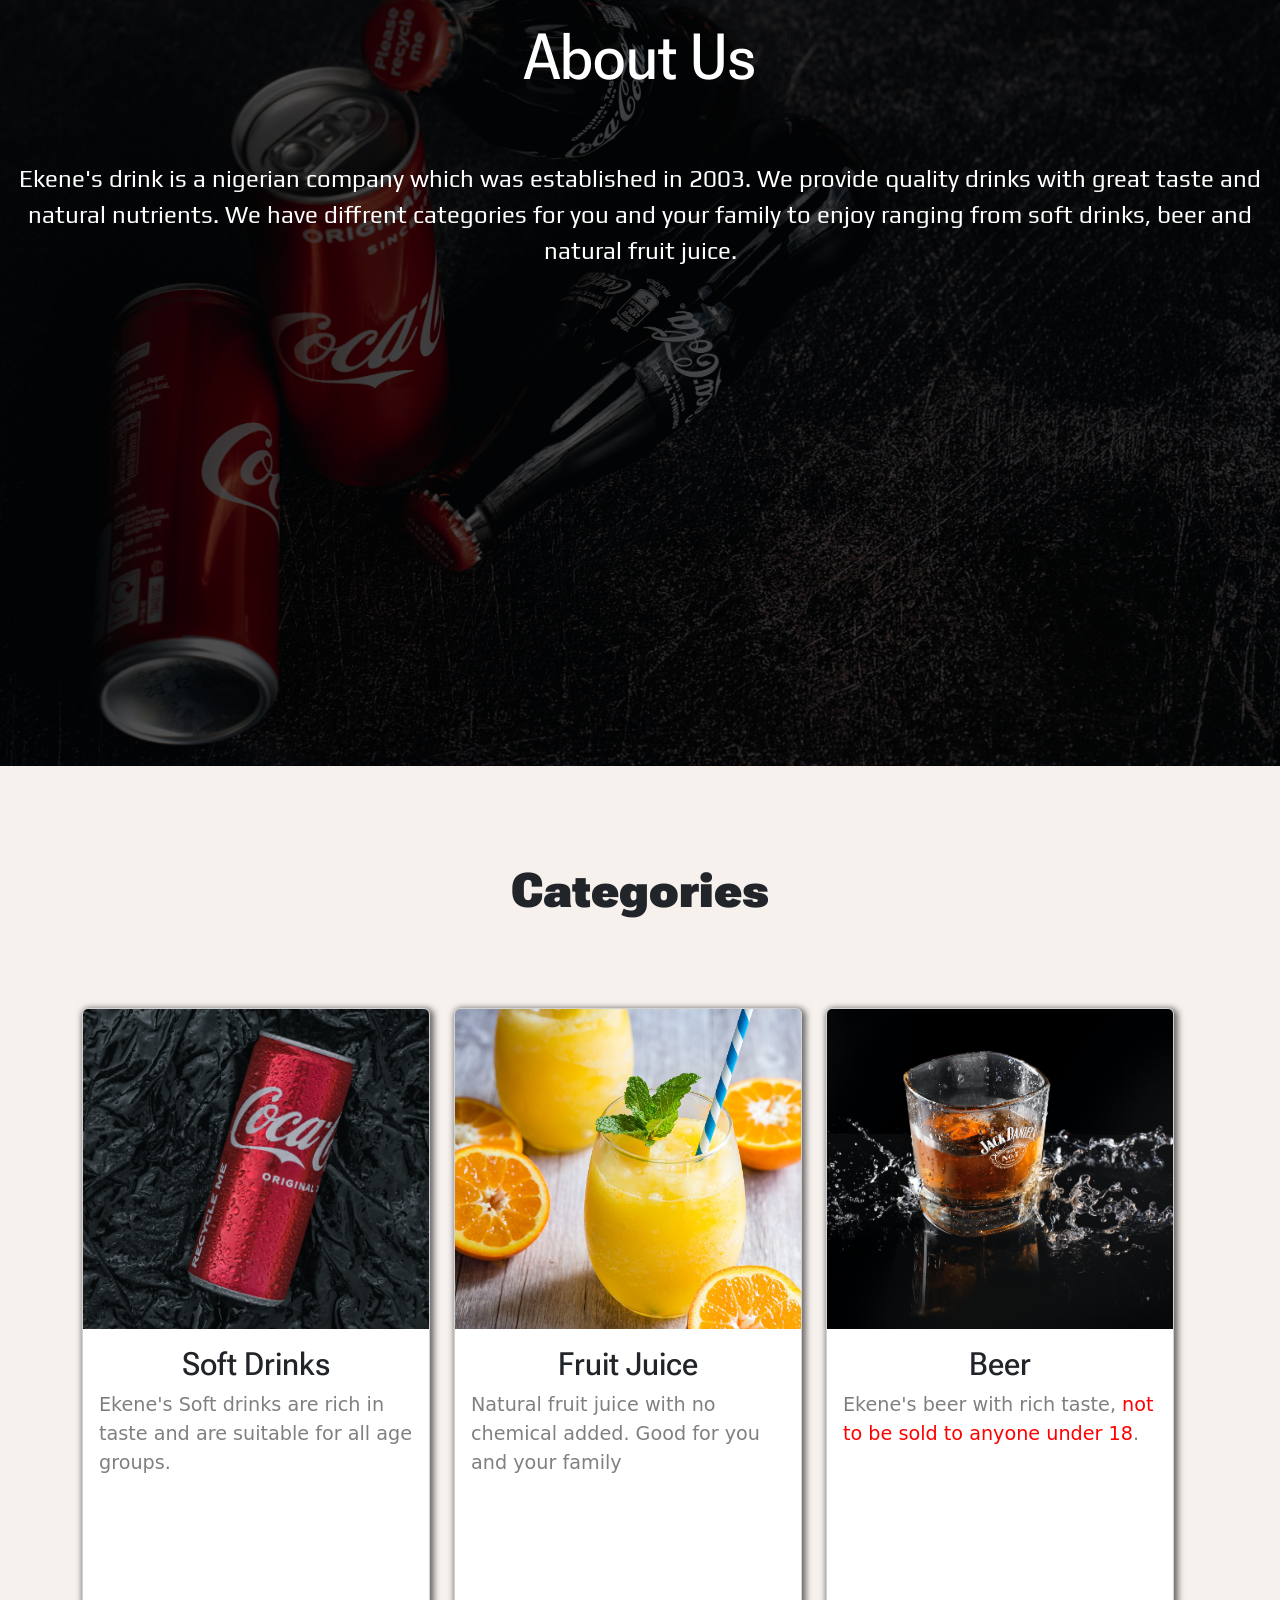
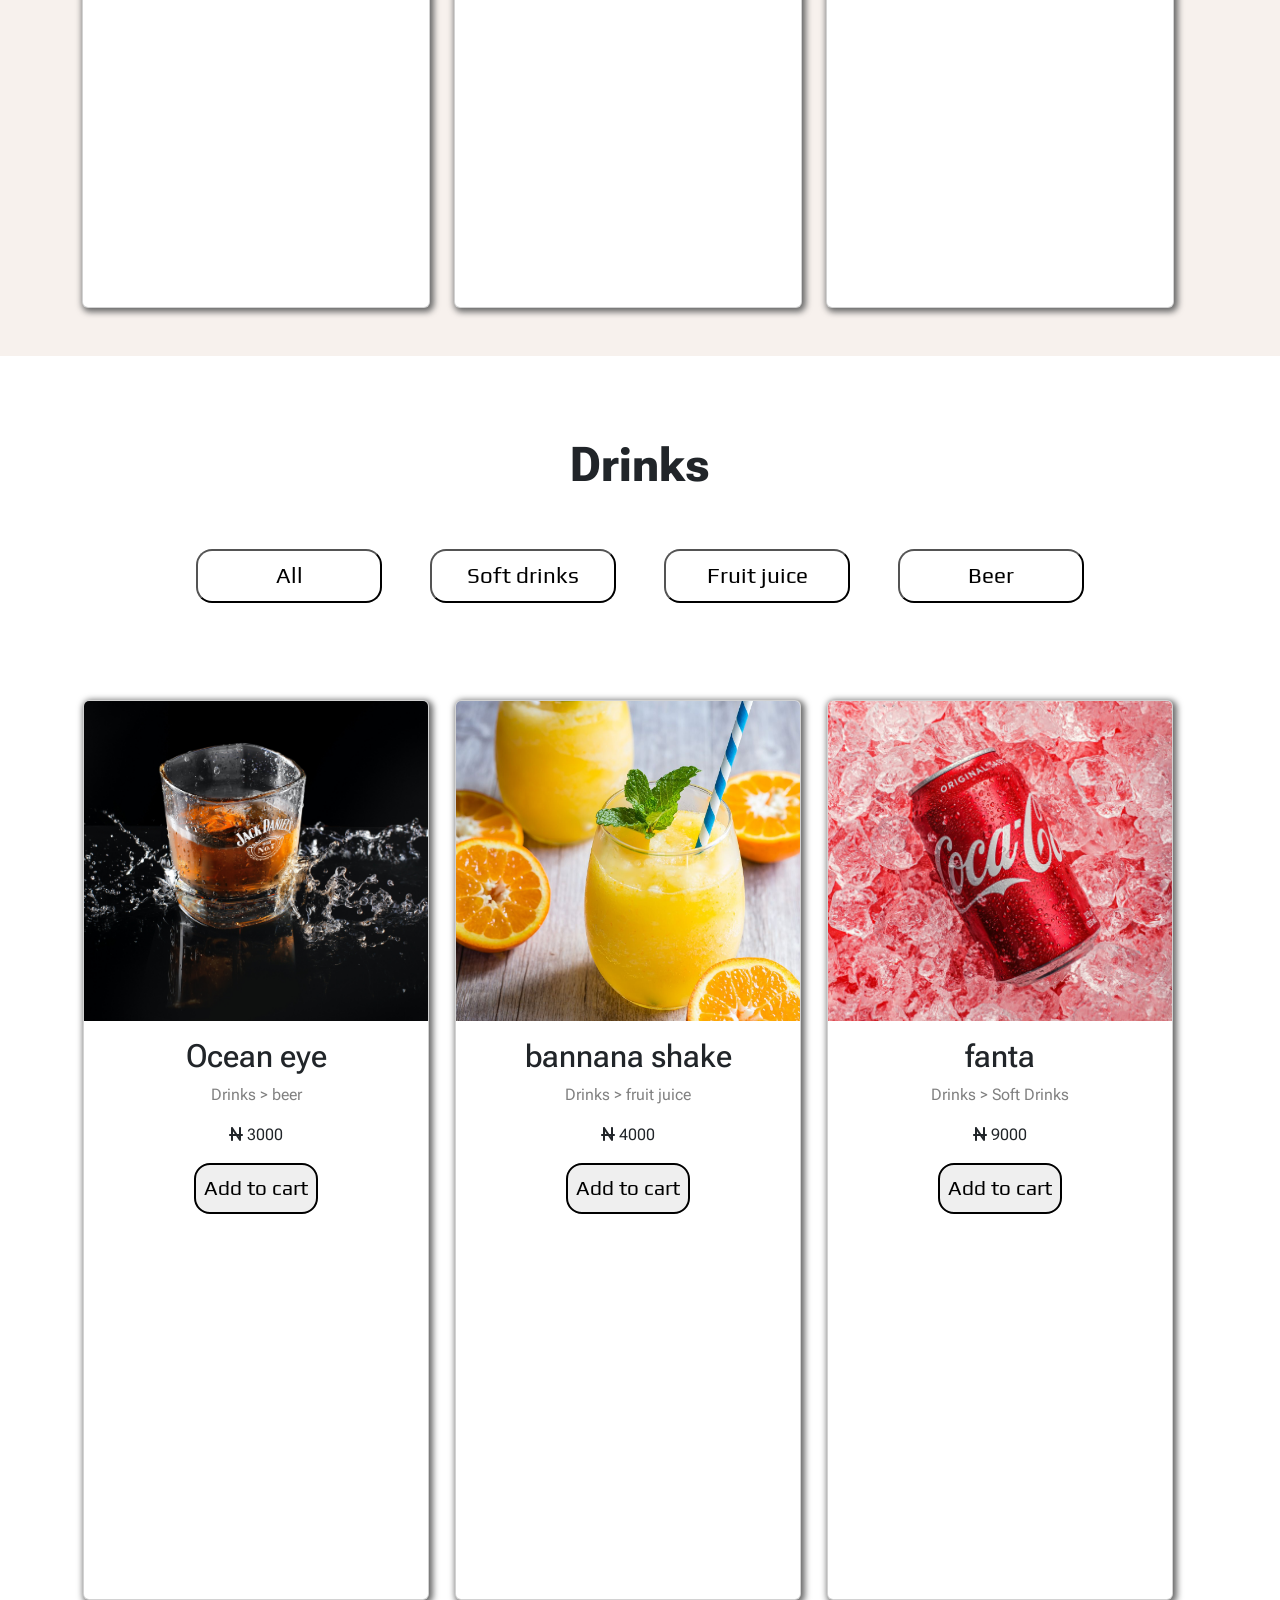
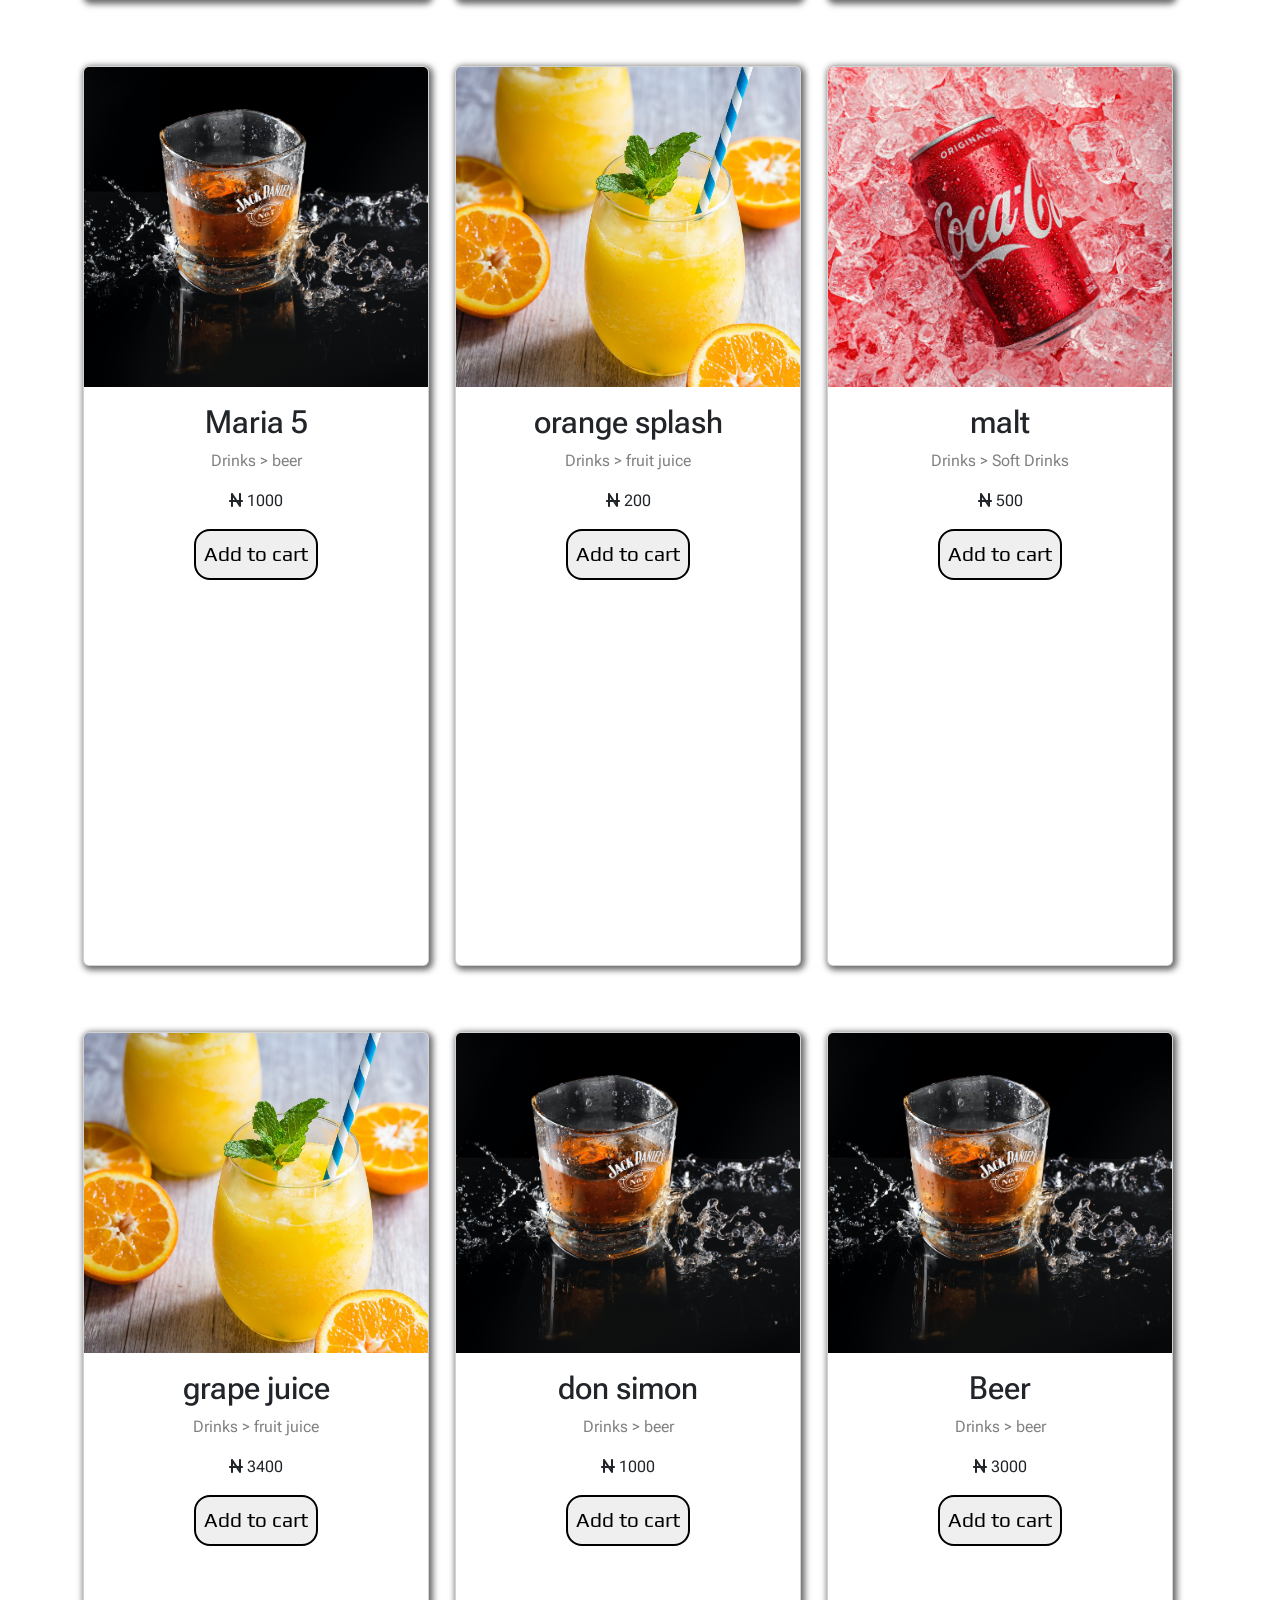
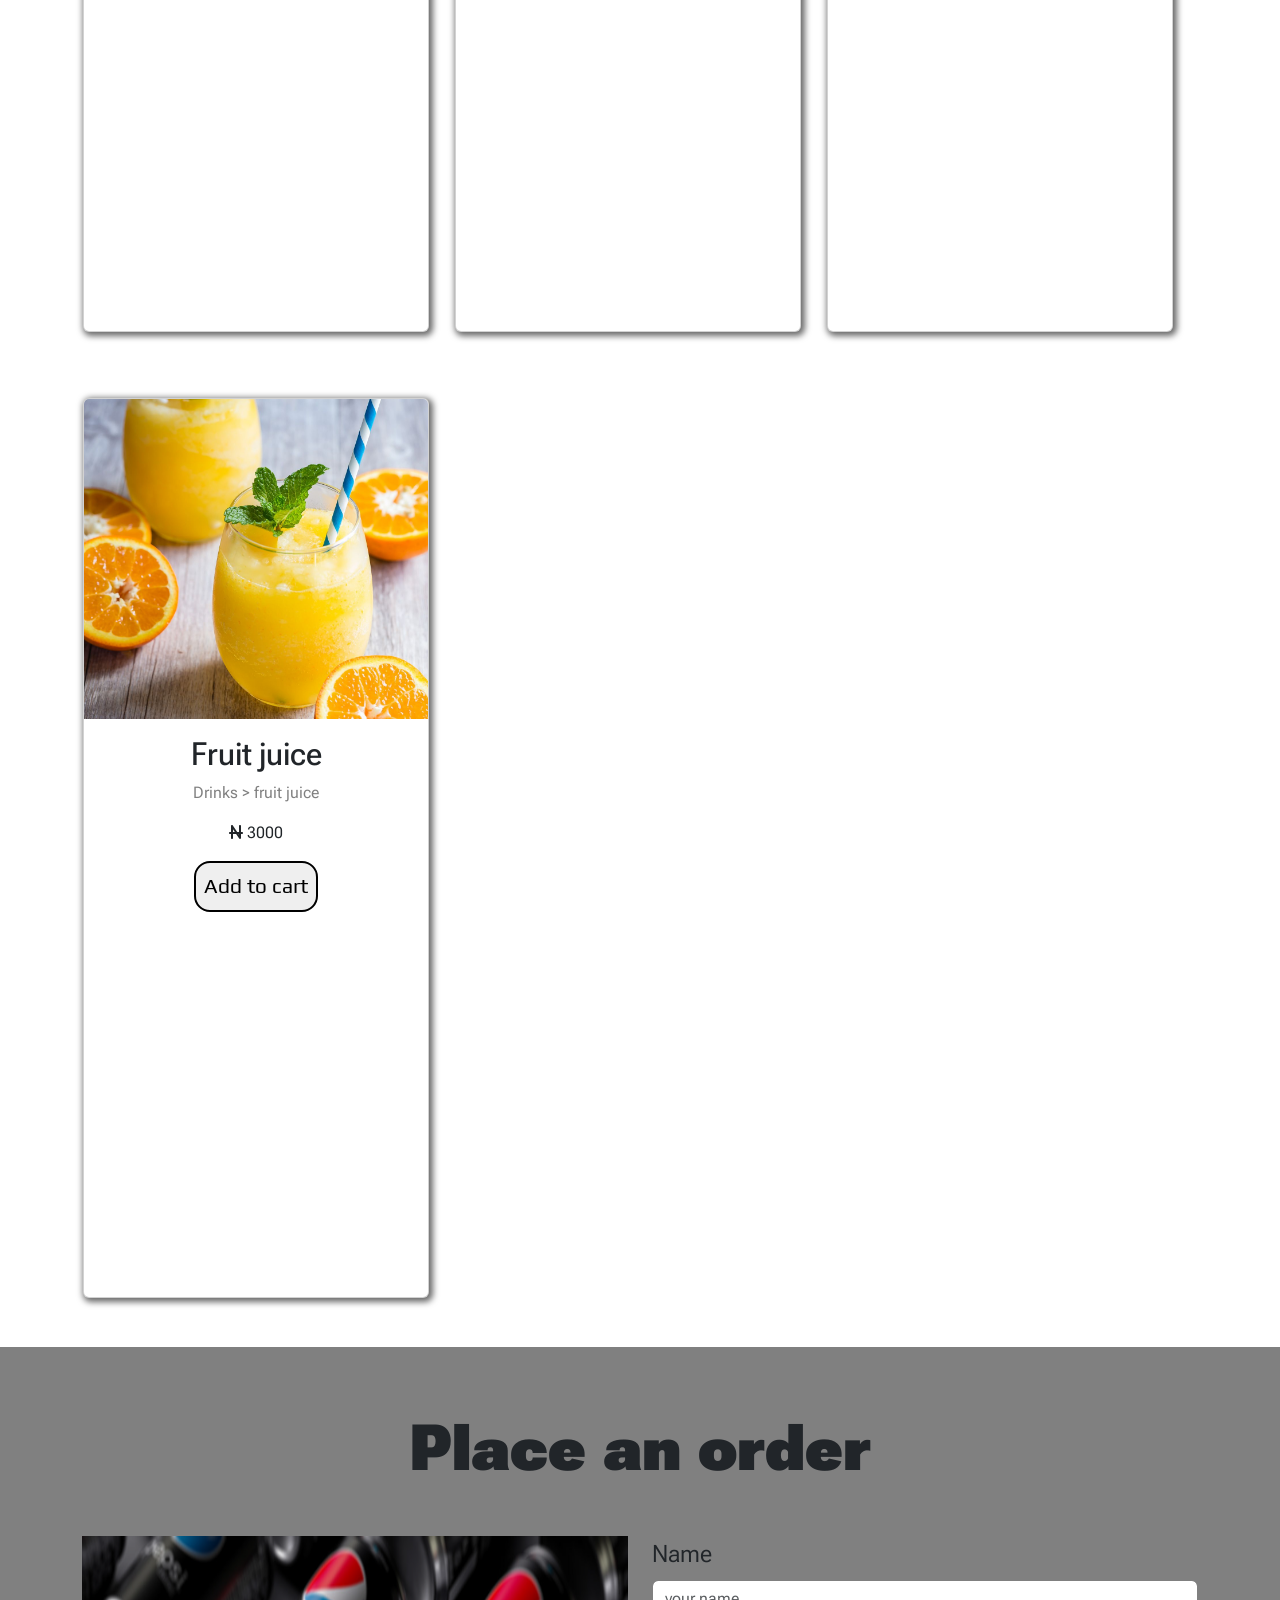
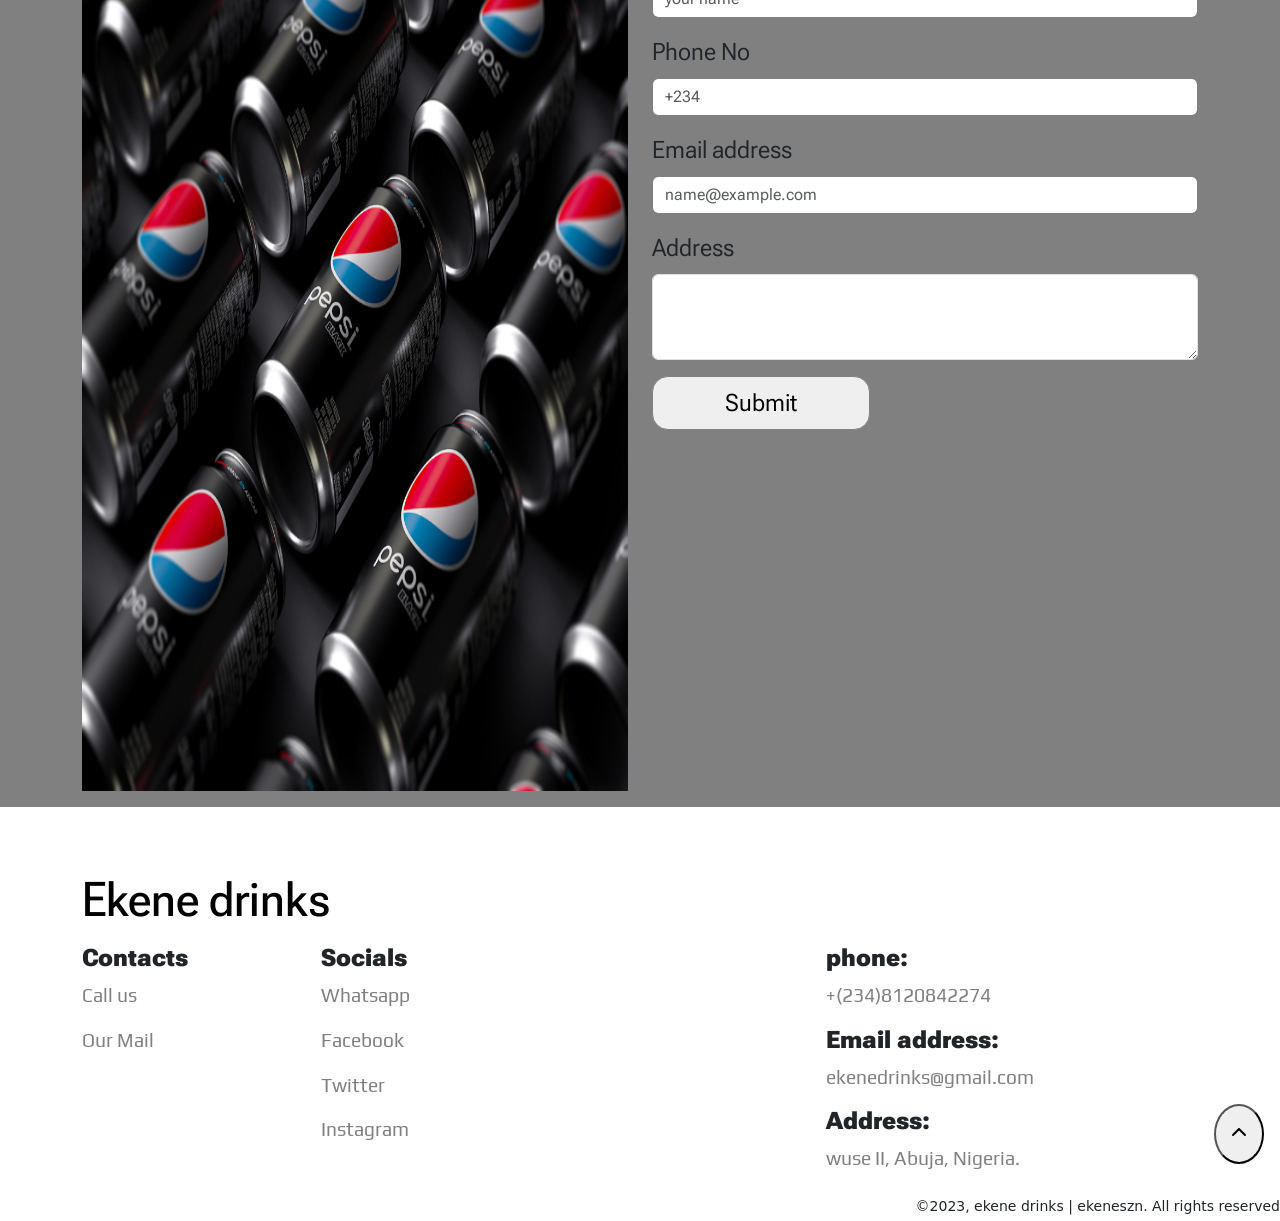
==== commit 553ab76f: "new" ====
--- a/index.html
+++ b/index.html
@@ -56,72 +56,9 @@
                     </div>
                     <div class="offcanvas-body"> 
                         <div class="row mini-cart-wrap">
-                              <div class="mini-cart">
-                                        <div class="col-md-3">
-                                             <img src="./assets/images/Coca Cola.jpeg" alt="" class="img-fluid">
-                                        </div>
-                                        <div class="col-md-3 mini-sec">
-                                             <h3 class="minicart-head">Oceaneyes</h3>
-                                             <p class="minicart-p">Beer</p>
-                                             <p class="mincart-p">$40</p>
-                                             <div class="minicart-btn">
-                                                  <div class="increase"><i class="fa fa-plus"></i></div>
-                                                  <div class="vr"></div>
-                                                  <div class="amount" value="1"> 1</div>
-                                                  <div class="vr"></div>
-                                                  <div class="decrease"><i class="fa fa-minus"></i></div>
-                                             </div>
-                                        </div>
-                                        <div class="col-md-3 remove-sec">
-                                             <div class="removeBtn"><p>Remove</p></div>
-                                        </div>
-                                   </div>
-                              </div>
-                              <div class="mini-cart">
-                                   <div class="col-md-3">
-                                        <img src="./assets/images/Coca Cola.jpeg" alt="" class="img-fluid">
-                                   </div>
-                                   <div class="col-md-3 mini-sec">
-                                        <h3 class="minicart-head">Oceaneyes</h3>
-                                        <p class="minicart-p">Beer</p>
-                                        <p class="mincart-p">$40</p>
-                                        <div class="minicart-btn">
-                                             <div class="increase"><i class="fa fa-plus"></i></div>
-                                             <div class="vr"></div>
-                                             <div class="amount" value="1"> 1</div>
-                                             <div class="vr"></div>
-                                             <div class="decrease"><i class="fa fa-minus"></i></div>
-                                        </div>
-                                   </div>
-                                   <div class="col-md-3 remove-sec">
-                                        <div class="removeBtn"><p>Remove</p></div>
-                                   </div>
-                              </div>
-                              <div class="mini-cart">
-                                   <div class="col-md-3">
-                                        <img src="./assets/images/Coca Cola.jpeg" alt="" class="img-fluid">
-                                   </div>
-                                   <div class="col-md-3 mini-sec">
-                                        <h3 class="minicart-head">Oceaneyes</h3>
-                                        <p class="minicart-p">Beer</p>
-                                        <p class="mincart-p">$40</p>
-                                        <div class="minicart-btn">
-                                             <div class="increase"><i class="fa fa-plus"></i></div>
-                                             <div class="vr"></div>
-                                             <div class="amount" value="1"> 1</div>
-                                             <div class="vr"></div>
-                                             <div class="decrease"><i class="fa fa-minus"></i></div>
-                                        </div>
-                                   </div>
-                                   <div class="col-md-3 remove-sec">
-                                        <div class="removeBtn"><p>Remove</p></div>
-                                   </div>
-                               </div>
-                         </div>
-                         </div>
-                         </div>
-                    </div>
-                    </div>
+                         </div>
+                         <div class="total">Total : 0</div>
+                    </div>       
                </div>
           </header>
           <div class="home" id="home">
@@ -306,7 +243,7 @@
                                         <div class="card-body">
                                              <h5 class="card-title">Ocean eye</h5>
                                              <p class="card-p text-center">Drinks > beer
-                                             <p class="price text-center">$3000</p>
+                                             <p class="price text-center"><i class="fa fa-naira-sign"></i> 3000</p>
                                              <button class="cart">Add to cart</button>
                                         </div>
                                    </div>
@@ -318,7 +255,7 @@
                                         <div class="card-body">
                                              <h5 class="card-title">bannana shake</h5>
                                              <p class="card-p text-center">Drinks > fruit juice
-                                             <p class="price text-center">$3000</p>
+                                             <p class="price text-center"><i class="fa fa-naira-sign"></i> 4000</p>
                                              <button class="cart">Add to cart</button>
                                         </div>
                                    </div>
@@ -329,7 +266,7 @@
                                         <div class="card-body">
                                              <h5 class="card-title">fanta</h5>
                                              <p class="card-p text-center">Drinks > Soft Drinks
-                                             <p class="price text-center">$3000</p>
+                                             <p class="price text-center"><i class="fa fa-naira-sign"></i> 9000</p>
                                              <button class="cart">Add to cart</button>
                                         </div>
                                    </div>
@@ -341,7 +278,7 @@
                                         <div class="card-body">
                                              <h5 class="card-title">Maria 5</h5>
                                              <p class="card-p text-center">Drinks > beer
-                                             <p class="price text-center">$3000</p>
+                                             <p class="price text-center"><i class="fa fa-naira-sign"></i> 1000</p>
                                              <button class="cart">Add to cart</button>
                                         </div>
                                    </div>
@@ -353,7 +290,7 @@
                                         <div class="card-body">
                                              <h5 class="card-title">orange splash</h5>
                                              <p class="card-p text-center">Drinks > fruit juice
-                                             <p class="price text-center">$3000</p>
+                                             <p class="price text-center"><i class="fa fa-naira-sign"></i> 200</p>
                                              <button class="cart">Add to cart</button>
                                         </div>
                                    </div>
@@ -364,7 +301,7 @@
                                         <div class="card-body">
                                              <h5 class="card-title">malt</h5>
                                              <p class="card-p text-center">Drinks > Soft Drinks
-                                             <p class="price text-center">$3000</p>
+                                             <p class="price text-center"><i class="fa fa-naira-sign"></i> 500</p>
                                              <button class="cart">Add to cart</button>
                                         </div>
                                    </div>
@@ -376,7 +313,7 @@
                                         <div class="card-body">
                                              <h5 class="card-title">grape juice</h5>
                                              <p class="card-p text-center">Drinks > fruit juice
-                                             <p class="price text-center">$3000</p>
+                                             <p class="price text-center"><i class="fa fa-naira-sign"></i> 3400</p>
                                              <button class="cart">Add to cart</button>
                                         </div>
                                    </div>
@@ -388,7 +325,7 @@
                                         <div class="card-body">
                                              <h5 class="card-title">don simon</h5>
                                              <p class="card-p text-center">Drinks > beer
-                                             <p class="price text-center">$3000</p>
+                                             <p class="price text-center"><i class="fa fa-naira-sign"></i> 1000</p>
                                              <button class="cart">Add to cart</button>
                                         </div>
                                    </div>
@@ -400,7 +337,7 @@
                                         <div class="card-body">
                                              <h5 class="card-title">Beer</h5>
                                              <p class="card-p text-center">Drinks > beer
-                                             <p class="price text-center">$3000</p>
+                                             <p class="price text-center"><i class="fa fa-naira-sign"></i> 3000</p>
                                              <button class="cart">Add to cart</button>
                                         </div>
                                    </div>
@@ -412,7 +349,7 @@
                                         <div class="card-body">
                                              <h5 class="card-title">Fruit juice</h5>
                                              <p class="card-p text-center">Drinks > fruit juice
-                                             <p class="price text-center">$3000</p>
+                                             <p class="price text-center"><i class="fa fa-naira-sign"></i> 3000</p>
                                              <button class="cart">Add to cart</button>
                                         </div>
                                    </div>
@@ -499,8 +436,8 @@
                </div>
                </div>
           </footer>
+          <script src="https://cdn.jsdelivr.net/npm/bootstrap@5.3.0-alpha3/dist/js/bootstrap.bundle.min.js"></script>
           <script src="./assets/js/script.js"></script>
-          <script src="https://cdn.jsdelivr.net/npm/bootstrap@5.3.0-alpha3/dist/js/bootstrap.bundle.min.js"></script>
           <script src="./assets/js/all.min.js"></script>
      </body>
 
--- a/assets/css/style.css
+++ b/assets/css/style.css
@@ -215,6 +215,10 @@
     border: 2px solid black;
     font-size: 1.3rem;
 }
+.cart:hover{
+     background: gray;
+     color: white;
+}
 .card-title{
 font-family: 'Roboto Flex', sans-serif;
      font-size: 2rem;
@@ -366,12 +370,37 @@
      font-family: 'Play', sans-serif;
 font-size: 1.5rem;
 }
+.drink-name{
+font-size: 1.5rem;
+font-family: 'Roboto Flex', sans-serif;
+   
+}
+.drink-cat{
+     font-size: 1rem;
+     font-family: 'Play', sans-serif;     
+}
+.drink-price{
+     font-size: 1rem;
+     font-family: 'Play', sans-serif;  
+}
+.mini-cart-wrap{
+     width: 100%;
+}
 .mini-cart{
-     display: flex !important;
-     gap: 1rem;
      padding: 1rem;
      position: relative;
+     width: 100%;
      /* background: #f8f8f3; */
+}
+.cart-wrap{
+     display: flex !important;
+     gap: 2rem;
+
+}
+.cart-img{
+     width: 110%;
+     height: 20vw;
+     object-fit: cover;
 }
 .minicart-btn{
 display: flex;
@@ -395,11 +424,15 @@
 
 
 }
+.total{
+     font-family: 'Play', sans-serif;
+font-size: 1.5rem;
+}
 .remove-sec{
-     margin-left: 4rem;
      position: absolute;
      bottom: 0;
-     right: 0;
+     right: -10%;
+     cursor: pointer;
 }
 .login-header{
      padding: 1rem 2rem;
